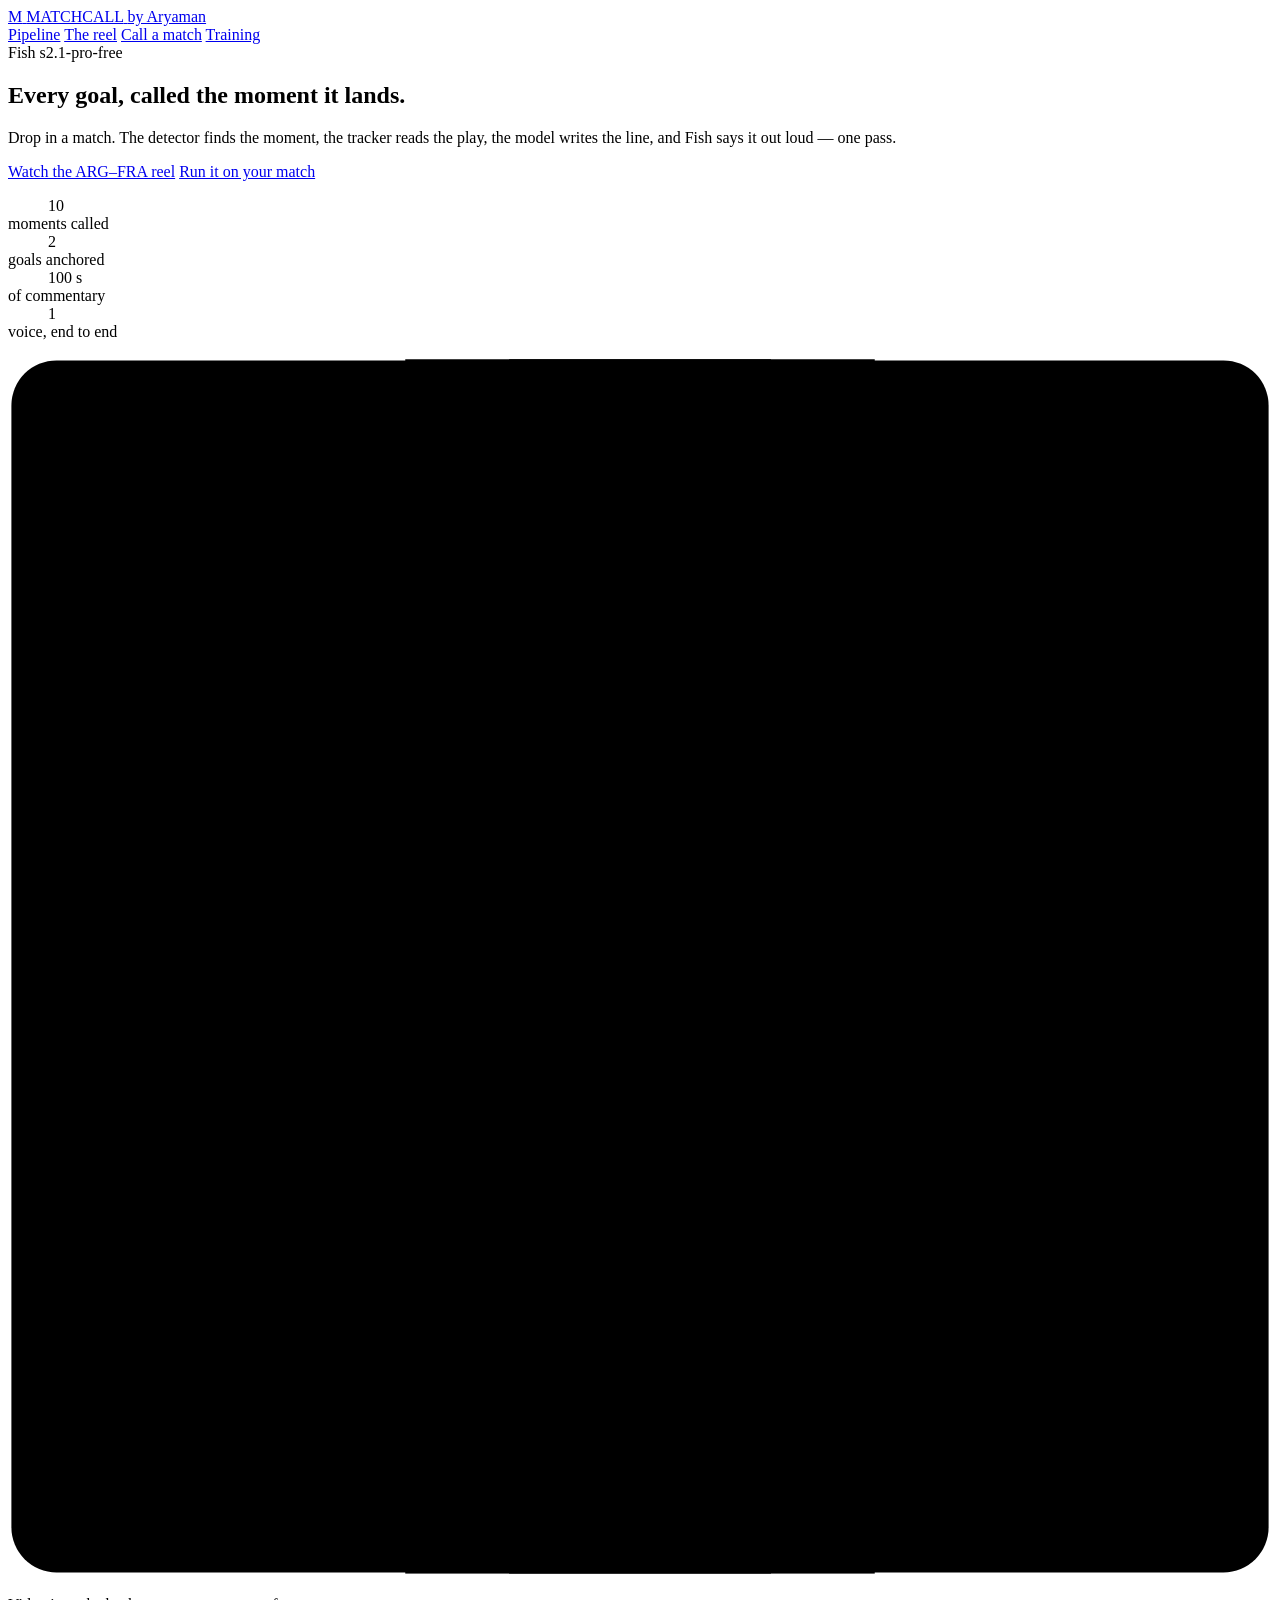
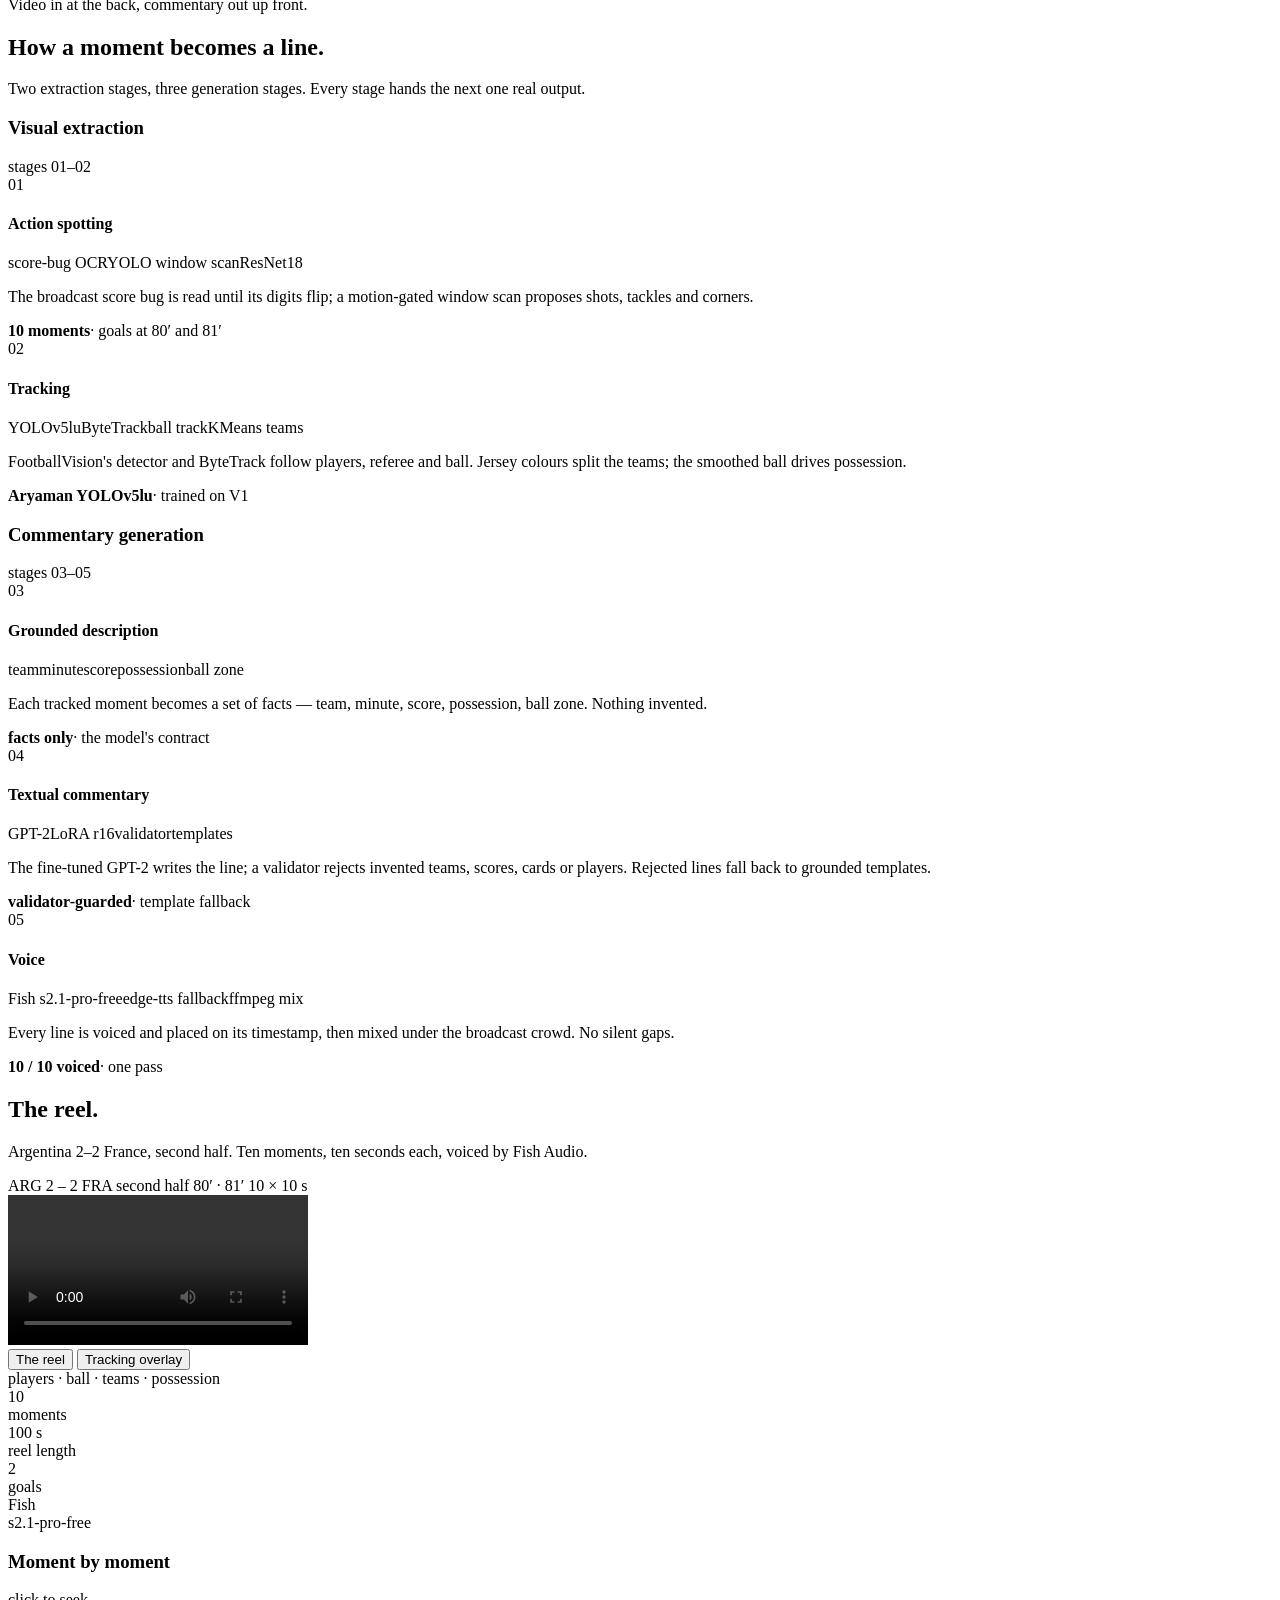
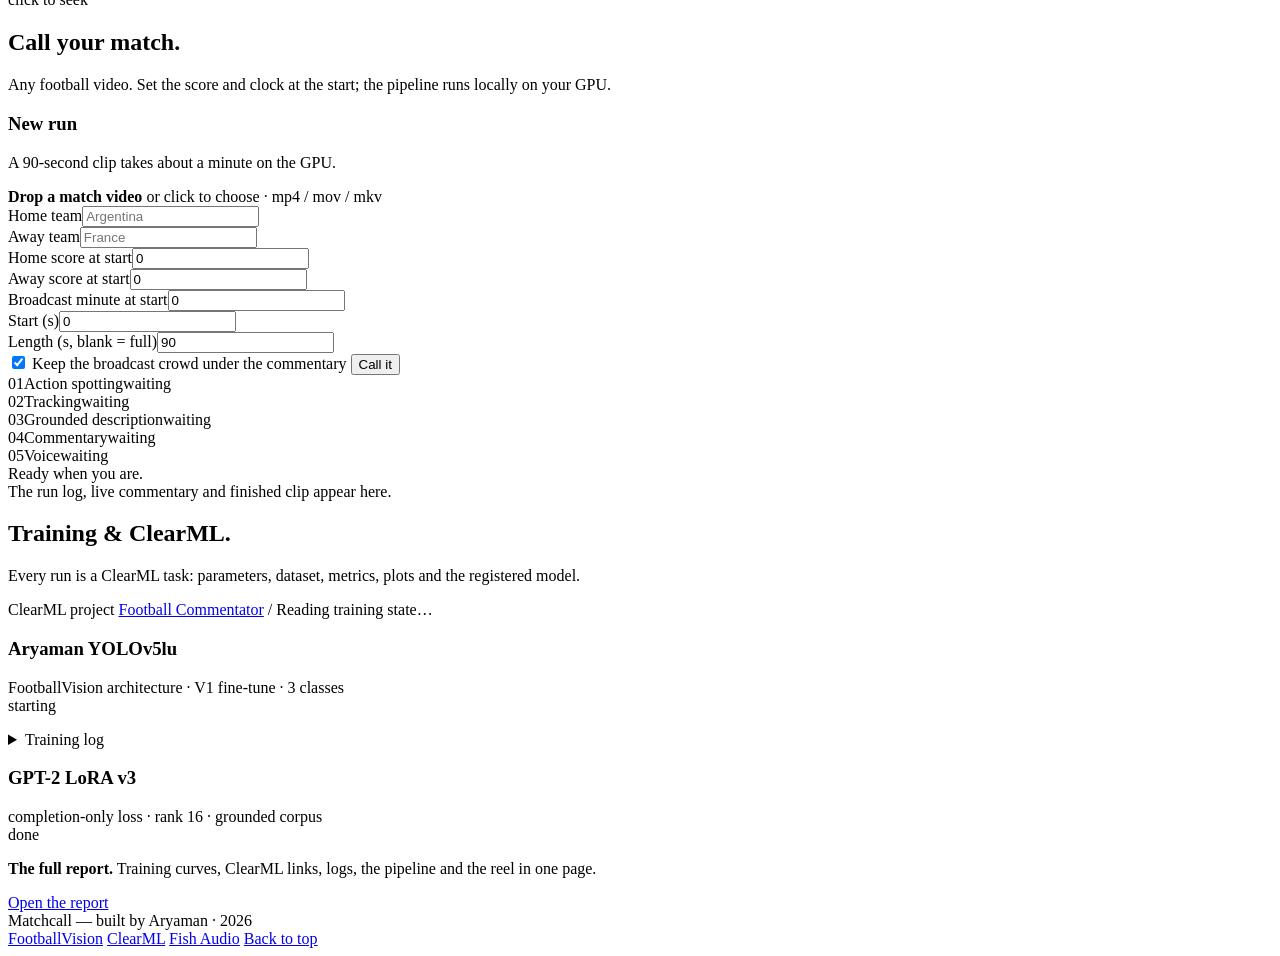
==== app/static/index.html @ b40bbb50 "Add SageMaker YOLO26x-vs-YOLOv5lu training assets - training/aws: notebook, entry point, requirement" ====
<!doctype html>
<html lang="en">
<head>
<meta charset="utf-8">
<meta name="viewport" content="width=device-width, initial-scale=1">
<title>Matchcall — football commentary, end to end</title>
<meta name="description" content="Five stages, one pass: action spotting, tracking, grounded description, GPT-2 commentary and Fish Audio voice over any football video.">
<link rel="icon" href="data:image/svg+xml,%3Csvg xmlns='http://www.w3.org/2000/svg' viewBox='0 0 32 32'%3E%3Crect width='32' height='32' rx='6' fill='%23C9FF4F'/%3E%3Ctext x='16' y='24' font-family='Arial Narrow,Arial' font-size='22' font-weight='700' text-anchor='middle' fill='%2306110C'%3EM%3C/text%3E%3C/svg%3E">
<link rel="preconnect" href="https://fonts.googleapis.com">
<link rel="preconnect" href="https://fonts.gstatic.com" crossorigin>
<link href="https://fonts.googleapis.com/css2?family=Barlow+Condensed:wght@600;700;800&family=Barlow:wght@400;500;600&family=IBM+Plex+Mono:wght@400;500&display=swap" rel="stylesheet">
<link rel="stylesheet" href="/app.css?v=20261020b">
</head>
<body>

<header class="topbar">
  <div class="wrap">
    <a class="brand" href="#top" aria-label="Matchcall, by Aryaman">
      <span class="brand-mark" aria-hidden="true">M</span>
      <span class="brand-word">MATCHCALL</span>
      <span class="brand-by">by Aryaman</span>
    </a>
    <nav class="nav" aria-label="Sections">
      <a href="#pipeline">Pipeline</a>
      <a href="#reel">The reel</a>
      <a href="#call">Call a match</a>
      <a href="#training">Training</a>
    </nav>
    <span class="status-pill">
      <span class="dot live" id="statusDot"></span>
      <span id="statusText">Fish s2.1-pro-free</span>
    </span>
  </div>
</header>

<main id="top">

<section class="hero wrap">
  <div class="hero-grid">
    <div class="hero-copy">
      <h1>Every goal, called the moment it lands.</h1>
      <p class="lede">Drop in a match. The detector finds the moment, the tracker reads the play, the model writes the line, and Fish says it out loud — one pass.</p>
      <div class="cta-row">
        <a class="btn btn-primary" href="#reel">Watch the ARG–FRA reel</a>
        <a class="btn btn-ghost" href="#call">Run it on your match</a>
      </div>
      <dl class="hero-stats">
        <div><dd id="heroMoments">10</dd><dt>moments called</dt></div>
        <div><dd id="heroGoals">2</dd><dt>goals anchored</dt></div>
        <div><dd id="heroSeconds">100 s</dd><dt>of commentary</dt></div>
        <div><dd>1</dd><dt>voice, end to end</dt></div>
      </dl>
    </div>

    <div class="pitch-wrap">
      <svg class="pitch" viewBox="0 0 560 540" role="img" aria-labelledby="pitchTitle">
        <title id="pitchTitle">The five-stage pipeline, drawn as a football formation: action spotting, tracking, description, commentary and voice.</title>
        <rect class="pitch-bg" x="1.5" y="1.5" width="557" height="537" rx="20"/>
        <g class="pitch-line" aria-hidden="true">
          <line x1="30" y1="270" x2="530" y2="270"/>
          <circle cx="280" cy="270" r="56"/>
          <rect x="176" y="1" width="208" height="58"/>
          <rect x="222" y="1" width="116" height="24"/>
          <rect x="176" y="481" width="208" height="58"/>
          <rect x="222" y="515" width="116" height="24"/>
        </g>
        <circle class="pitch-dot" cx="280" cy="270" r="2.5" aria-hidden="true"/>
        <path id="passPath" class="pass-line" d="M280 452 L182 368 L280 276 L390 188 L280 92" aria-hidden="true"/>

        <g class="node">
          <circle class="node-badge" cx="280" cy="452" r="21" stroke="var(--sky)"/>
          <text class="node-num" x="280" y="452" fill="var(--sky)">01</text>
          <text class="node-name start" x="310" y="446">Action spotting</text>
          <text class="node-model start" x="310" y="460">score-bug + window scan</text>
        </g>
        <g class="node">
          <circle class="node-badge" cx="182" cy="368" r="21" stroke="var(--sky)"/>
          <text class="node-num" x="182" y="368" fill="var(--sky)">02</text>
          <text class="node-name" x="182" y="405">Tracking</text>
          <text class="node-model" x="182" y="418">YOLOv5lu + ByteTrack</text>
        </g>
        <g class="node">
          <circle class="node-badge" cx="280" cy="276" r="21" stroke="var(--lime)"/>
          <text class="node-num" x="280" y="276" fill="var(--lime)">03</text>
          <text class="node-name" x="280" y="313">Description</text>
          <text class="node-model" x="280" y="326">grounded facts</text>
        </g>
        <g class="node">
          <circle class="node-badge" cx="390" cy="188" r="21" stroke="var(--lime)"/>
          <text class="node-num" x="390" y="188" fill="var(--lime)">04</text>
          <text class="node-name" x="390" y="225">Commentary</text>
          <text class="node-model" x="390" y="238">GPT-2 LoRA v3</text>
        </g>
        <g class="node">
          <circle class="node-badge" cx="280" cy="92" r="21" stroke="var(--coral)"/>
          <text class="node-num" x="280" y="92" fill="var(--coral)">05</text>
          <text class="node-name" x="280" y="129">Voice</text>
          <text class="node-model" x="280" y="142">Fish s2.1-pro-free</text>
        </g>

        <circle class="ball" r="5.5" cx="280" cy="452">
          <animateMotion dur="3.4s" begin="0.8s" fill="freeze" calcMode="linear">
            <mpath href="#passPath"/>
          </animateMotion>
        </circle>
      </svg>
      <p class="pitch-caption">Video in at the back, commentary out up front.</p>
    </div>
  </div>
</section>

<section class="section wrap" id="pipeline">
  <div class="section-head">
    <h2>How a moment becomes a line.</h2>
    <p class="sub">Two extraction stages, three generation stages. Every stage hands the next one real output.</p>
  </div>
  <div class="groups">
    <div class="group">
      <div class="group-head"><h3>Visual extraction</h3><span>stages 01–02</span></div>
      <article class="stage">
        <div class="stage-num">01</div>
        <div>
          <h4>Action spotting</h4>
          <div class="stage-stack"><span class="chip sky">score-bug OCR</span><span class="chip">YOLO window scan</span><span class="chip">ResNet18</span></div>
          <p>The broadcast score bug is read until its digits flip; a motion-gated window scan proposes shots, tackles and corners.</p>
          <div class="stage-out"><span class="pip"></span><b>10 moments</b><span>· goals at 80′ and 81′</span></div>
        </div>
      </article>
      <article class="stage">
        <div class="stage-num">02</div>
        <div>
          <h4>Tracking</h4>
          <div class="stage-stack"><span class="chip sky">YOLOv5lu</span><span class="chip">ByteTrack</span><span class="chip">ball track</span><span class="chip">KMeans teams</span></div>
          <p>FootballVision's detector and ByteTrack follow players, referee and ball. Jersey colours split the teams; the smoothed ball drives possession.</p>
          <div class="stage-out"><span class="pip"></span><b id="pipeTracker">Aryaman YOLOv5lu</b><span>· trained on V1</span></div>
        </div>
      </article>
    </div>
    <div class="group">
      <div class="group-head"><h3>Commentary generation</h3><span>stages 03–05</span></div>
      <article class="stage">
        <div class="stage-num">03</div>
        <div>
          <h4>Grounded description</h4>
          <div class="stage-stack"><span class="chip hot">team</span><span class="chip hot">minute</span><span class="chip hot">score</span><span class="chip hot">possession</span><span class="chip hot">ball zone</span></div>
          <p>Each tracked moment becomes a set of facts — team, minute, score, possession, ball zone. Nothing invented.</p>
          <div class="stage-out"><span class="pip"></span><b>facts only</b><span>· the model's contract</span></div>
        </div>
      </article>
      <article class="stage">
        <div class="stage-num">04</div>
        <div>
          <h4>Textual commentary</h4>
          <div class="stage-stack"><span class="chip hot">GPT-2</span><span class="chip">LoRA r16</span><span class="chip">validator</span><span class="chip">templates</span></div>
          <p>The fine-tuned GPT-2 writes the line; a validator rejects invented teams, scores, cards or players. Rejected lines fall back to grounded templates.</p>
          <div class="stage-out"><span class="pip"></span><b id="pipeGpt2">validator-guarded</b><span id="pipeFallback">· template fallback</span></div>
        </div>
      </article>
      <article class="stage">
        <div class="stage-num">05</div>
        <div>
          <h4>Voice</h4>
          <div class="stage-stack"><span class="chip coral">Fish s2.1-pro-free</span><span class="chip">edge-tts fallback</span><span class="chip">ffmpeg mix</span></div>
          <p>Every line is voiced and placed on its timestamp, then mixed under the broadcast crowd. No silent gaps.</p>
          <div class="stage-out"><span class="pip"></span><b id="pipeVoiced">10 / 10 voiced</b><span>· one pass</span></div>
        </div>
      </article>
    </div>
  </div>
</section>

<section class="section wrap" id="reel">
  <div class="section-head">
    <h2>The reel.</h2>
    <p class="sub" id="reelSub">Argentina 2–2 France, second half. Ten moments, ten seconds each, voiced by Fish Audio.</p>
  </div>
  <div class="reel-grid">
    <div>
      <div class="player-card">
        <div class="matchline">
          <span class="score">ARG 2 – 2 FRA</span>
          <span>second half</span>
          <span class="goal">80′ · 81′</span>
          <span class="muted" id="reelMeta">10 × 10 s</span>
        </div>
        <video id="reelVideo" controls preload="metadata" playsinline></video>
        <div class="player-bar">
          <div class="seg" role="group" aria-label="Choose video">
            <button id="tabReel" aria-pressed="true">The reel</button>
            <button id="tabTracking" aria-pressed="false">Tracking overlay</button>
          </div>
          <span class="player-note" id="trackingNote">players · ball · teams · possession</span>
        </div>
      </div>
      <div class="reel-stats">
        <div class="stat"><div class="v" id="statClips">10</div><div class="k">moments</div></div>
        <div class="stat"><div class="v lime" id="statSeconds">100 s</div><div class="k">reel length</div></div>
        <div class="stat"><div class="v coral" id="statGoals">2</div><div class="k">goals</div></div>
        <div class="stat"><div class="v sky">Fish</div><div class="k">s2.1-pro-free</div></div>
      </div>
    </div>
    <aside class="moments">
      <div class="moments-head"><h3>Moment by moment</h3><span>click to seek</span></div>
      <div class="moment-list" id="momentList" aria-label="Commentated moments"></div>
    </aside>
  </div>
</section>

<section class="section wrap" id="call">
  <div class="section-head">
    <h2>Call your match.</h2>
    <p class="sub">Any football video. Set the score and clock at the start; the pipeline runs locally on your GPU.</p>
  </div>
  <div class="call-grid">
    <form class="panel" id="callForm">
      <h3>New run</h3>
      <p class="hint">A 90-second clip takes about a minute on the GPU.</p>
      <div id="drop" role="button" tabindex="0" aria-label="Choose a video file">
        <b>Drop a match video</b>
        <span>or click to choose · mp4 / mov / mkv</span>
      </div>
      <input type="file" id="file" accept="video/*" hidden>
      <div class="field-grid">
        <div class="field"><label for="home">Home team</label><input id="home" placeholder="Argentina"></div>
        <div class="field"><label for="away">Away team</label><input id="away" placeholder="France"></div>
        <div class="field"><label for="scoreHome">Home score at start</label><input id="scoreHome" type="number" min="0" step="1" value="0"></div>
        <div class="field"><label for="scoreAway">Away score at start</label><input id="scoreAway" type="number" min="0" step="1" value="0"></div>
        <div class="field"><label for="minuteOffset">Broadcast minute at start</label><input id="minuteOffset" type="number" min="0" step="0.01" value="0"></div>
        <div class="field"><label for="t0">Start (s)</label><input id="t0" type="number" min="0" step="1" value="0"></div>
        <div class="field"><label for="dur">Length (s, blank = full)</label><input id="dur" type="number" min="0" step="1" value="90"></div>
      </div>
      <label class="check"><input type="checkbox" id="orig" checked> Keep the broadcast crowd under the commentary</label>
      <button class="btn btn-primary" id="go" type="submit">Call it</button>
    </form>

    <div class="panel">
      <div class="rail" id="rail" aria-label="Pipeline progress">
        <div class="rail-step" data-step="0"><span class="n">01</span><span>Action spotting</span><span class="state">waiting</span></div>
        <div class="rail-step" data-step="1"><span class="n">02</span><span>Tracking</span><span class="state">waiting</span></div>
        <div class="rail-step" data-step="2"><span class="n">03</span><span>Grounded description</span><span class="state">waiting</span></div>
        <div class="rail-step" data-step="3"><span class="n">04</span><span>Commentary</span><span class="state">waiting</span></div>
        <div class="rail-step" data-step="4"><span class="n">05</span><span>Voice</span><span class="state">waiting</span></div>
      </div>
      <div class="progress"><i id="bar"></i></div>
      <div class="run-msg" id="runMsg">Ready when you are.</div>
      <pre class="logbox" id="log" hidden></pre>
      <div class="live-cap" id="liveCap" hidden><span class="dot"></span><span id="liveText"></span></div>
      <div id="result" hidden>
        <video id="outVideo" controls playsinline style="width:100%;border-radius:8px;margin-top:12px"></video>
        <div class="result-stats" id="runStats"></div>
        <a class="dl" id="download" href="#" download>Download the dubbed clip</a>
        <div class="transcript" id="transcript"></div>
      </div>
      <div class="empty" id="runEmpty">The run log, live commentary and finished clip appear here.</div>
    </div>
  </div>
</section>

<section class="section wrap" id="training">
  <div class="section-head">
    <h2>Training &amp; ClearML.</h2>
    <p class="sub">Every run is a ClearML task: parameters, dataset, metrics, plots and the registered model.</p>
  </div>
  <div class="clearml-bar">
    <span>ClearML project <a href="https://app.clear.ml/projects/ef18bd575abc408591532be2ac8f39b8" target="_blank" rel="noopener">Football Commentator</a></span>
    <span class="sep">/</span>
    <span id="trainStatus">Reading training state…</span>
  </div>
  <div class="train-grid">
    <div class="model-card" id="yoloCard">
      <div class="model-head">
        <div><h3>Aryaman YOLOv5lu</h3><div class="meta">FootballVision architecture · V1 fine-tune · 3 classes</div></div>
        <span class="badge live" id="yoloBadge">starting</span>
      </div>
      <div class="metric-row" id="yoloMetrics"></div>
      <div class="charts">
        <figure class="chart" id="lossChart"></figure>
        <figure class="chart" id="mapChart"></figure>
      </div>
      <div class="asset-grid" id="yoloAssets"></div>
      <details class="logs"><summary>Training log</summary><pre class="logbox small" id="yoloLog"></pre></details>
      <div class="train-links" id="yoloLinks"></div>
    </div>

    <div class="model-card" id="llmCard">
      <div class="model-head">
        <div><h3>GPT-2 LoRA v3</h3><div class="meta">completion-only loss · rank 16 · grounded corpus</div></div>
        <span class="badge done" id="llmBadge">done</span>
      </div>
      <div class="metric-row" id="llmMetrics"></div>
      <figure class="chart" id="llmChart"></figure>
      <div class="note" id="llmNote"></div>
      <div class="train-links" id="llmLinks"></div>
    </div>
  </div>
  <table class="ledger" id="clearmlTable" hidden></table>
  <div class="report-cta">
    <p><b>The full report.</b> Training curves, ClearML links, logs, the pipeline and the reel in one page.</p>
    <a class="btn btn-ghost" href="/media/Aryaman_Football_AI_Report.html" target="_blank" rel="noopener">Open the report</a>
  </div>
</section>

</main>

<footer class="footer">
  <div class="wrap">
    <span>Matchcall — built by Aryaman · 2026</span>
    <div class="links">
      <a href="https://github.com/mserra0/FootballVision" target="_blank" rel="noopener">FootballVision</a>
      <a href="https://app.clear.ml/projects/ef18bd575abc408591532be2ac8f39b8" target="_blank" rel="noopener">ClearML</a>
      <a href="https://fish.audio" target="_blank" rel="noopener">Fish Audio</a>
      <a href="#top">Back to top</a>
    </div>
  </div>
</footer>

<script src="/app.js?v=20261020b" defer></script>
</body>
</html>
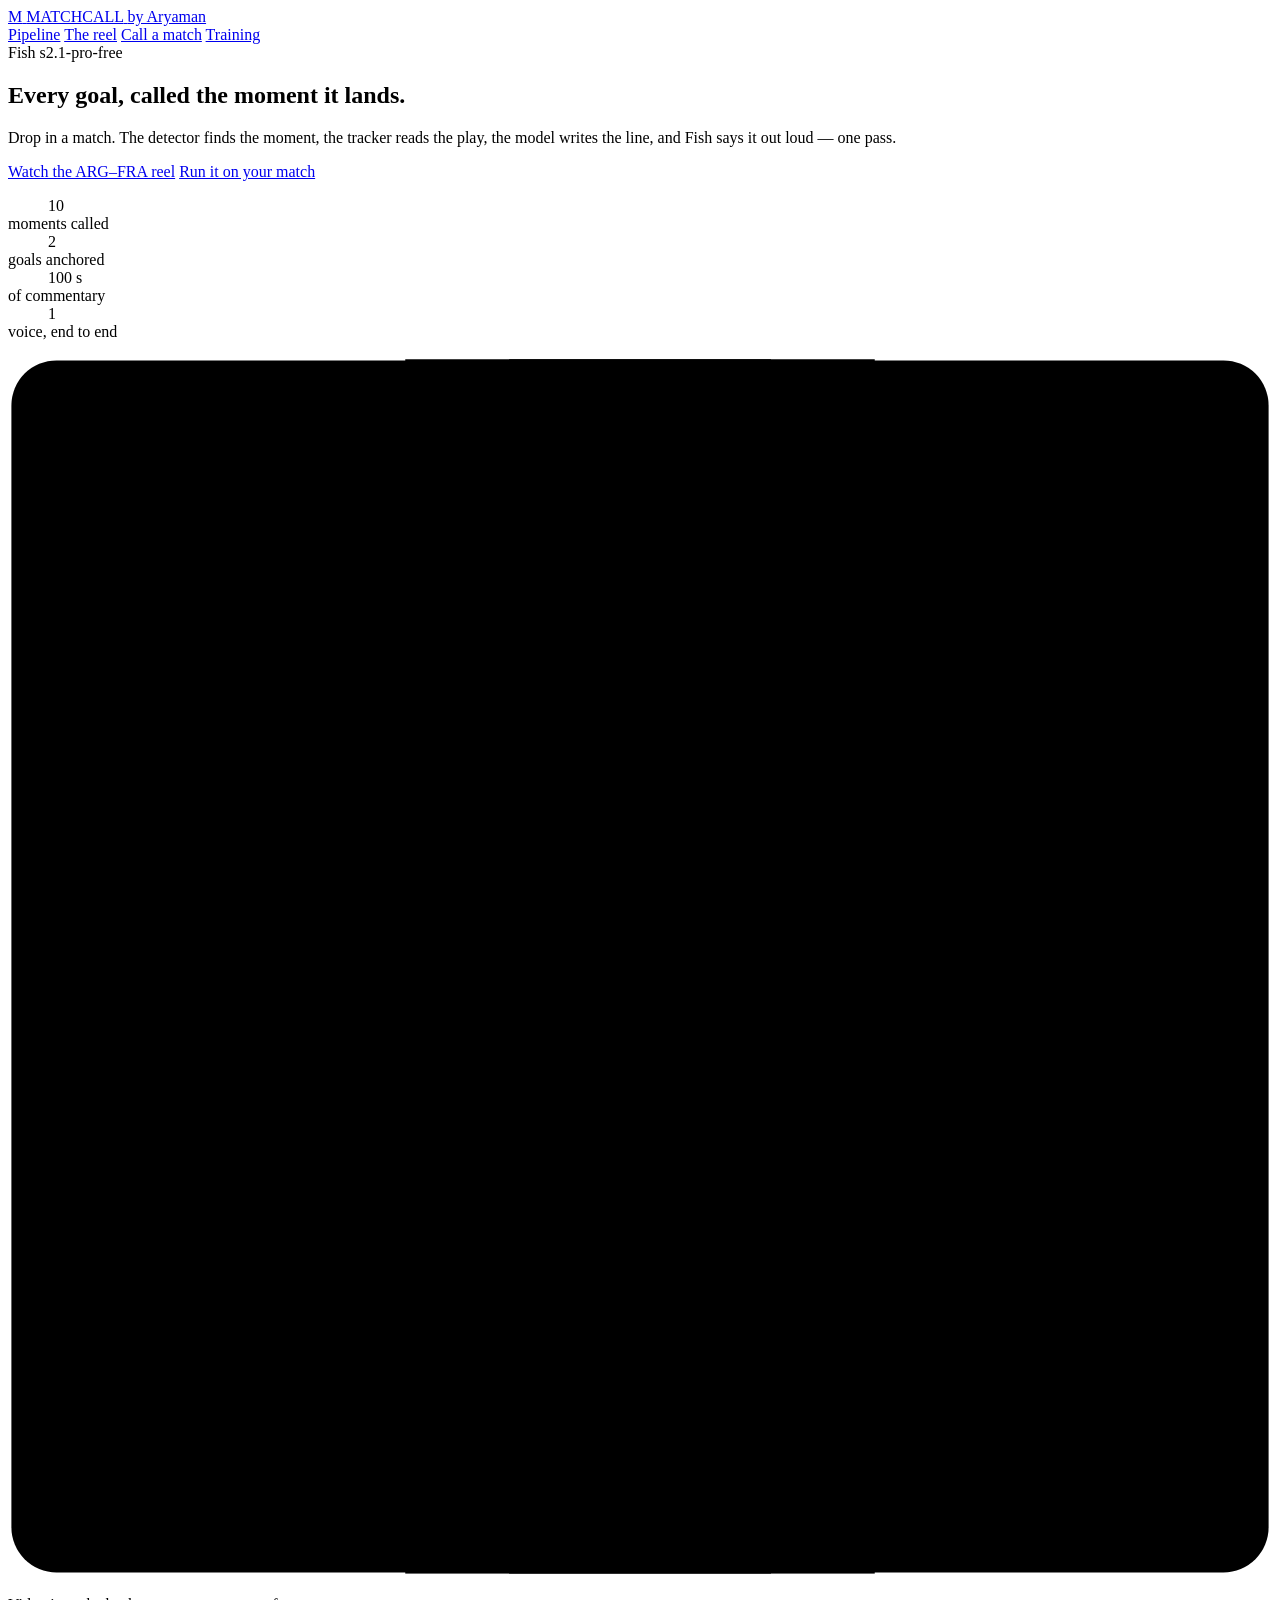
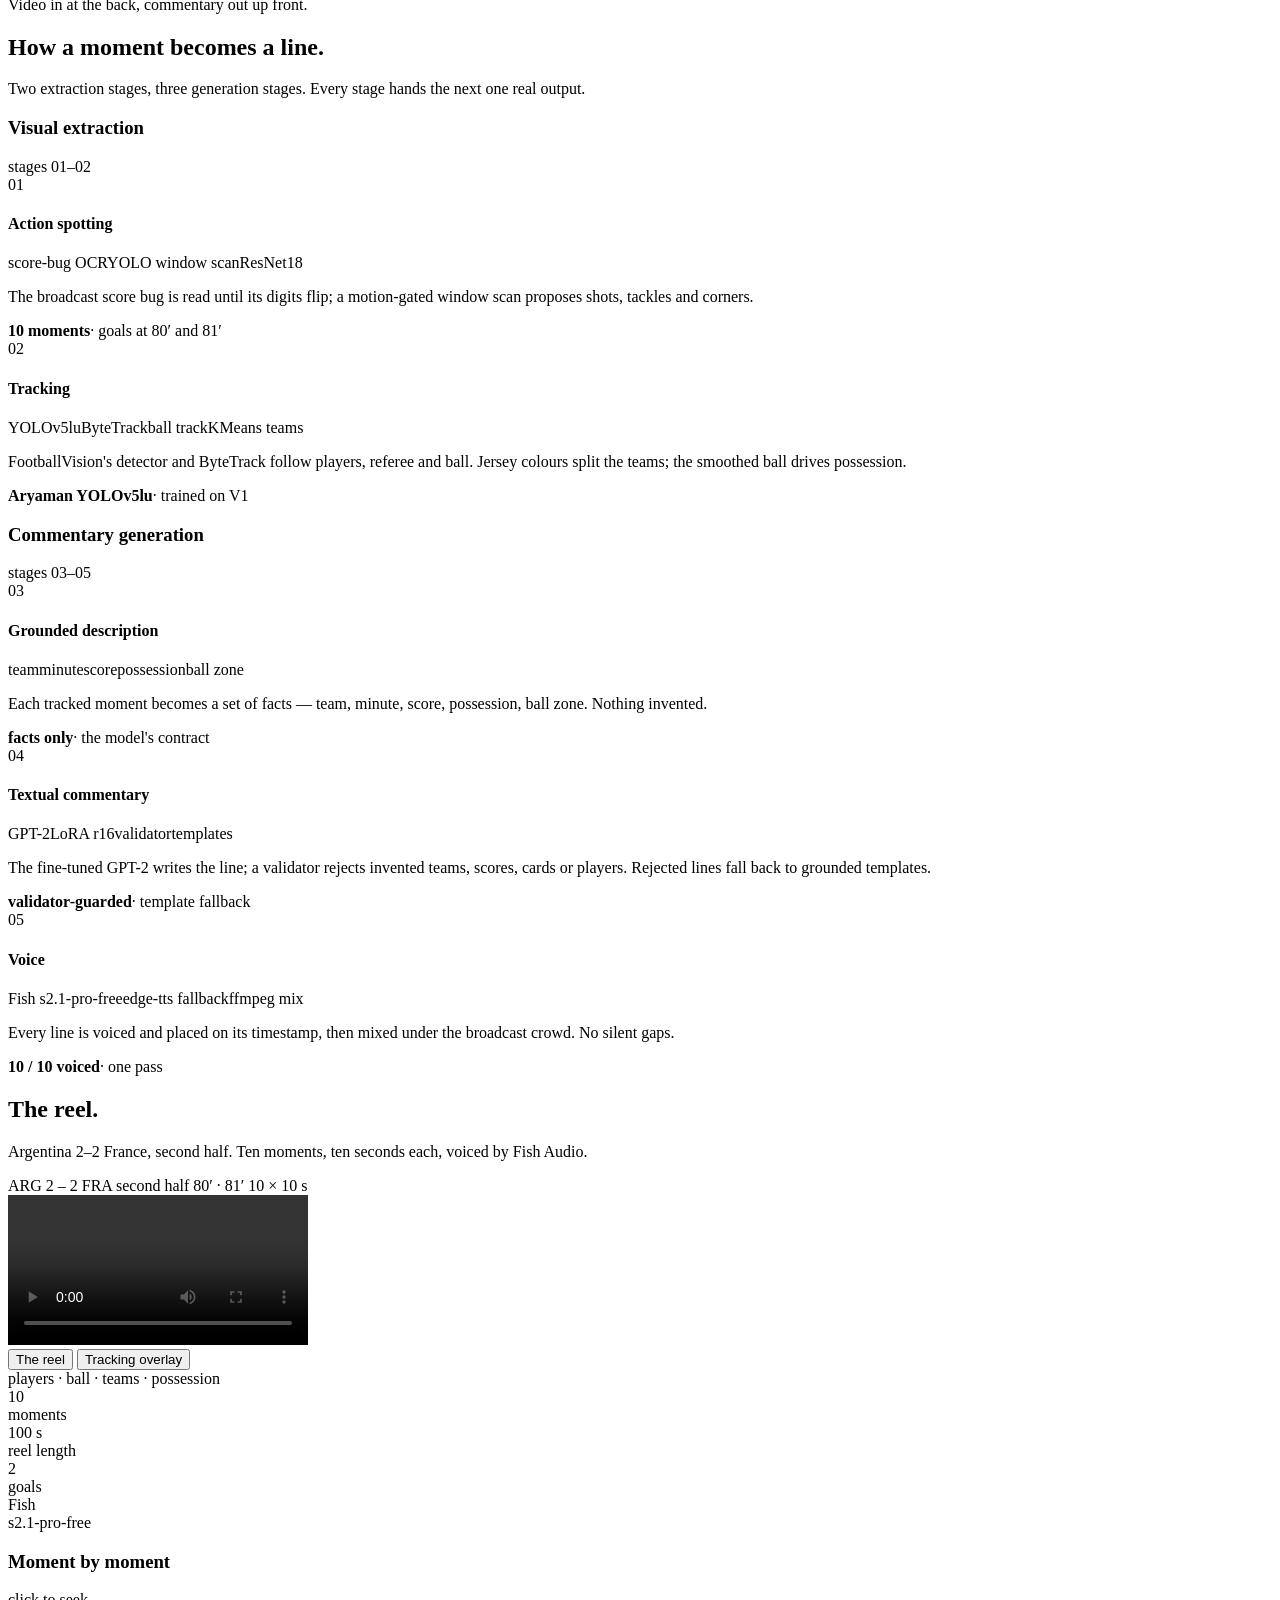
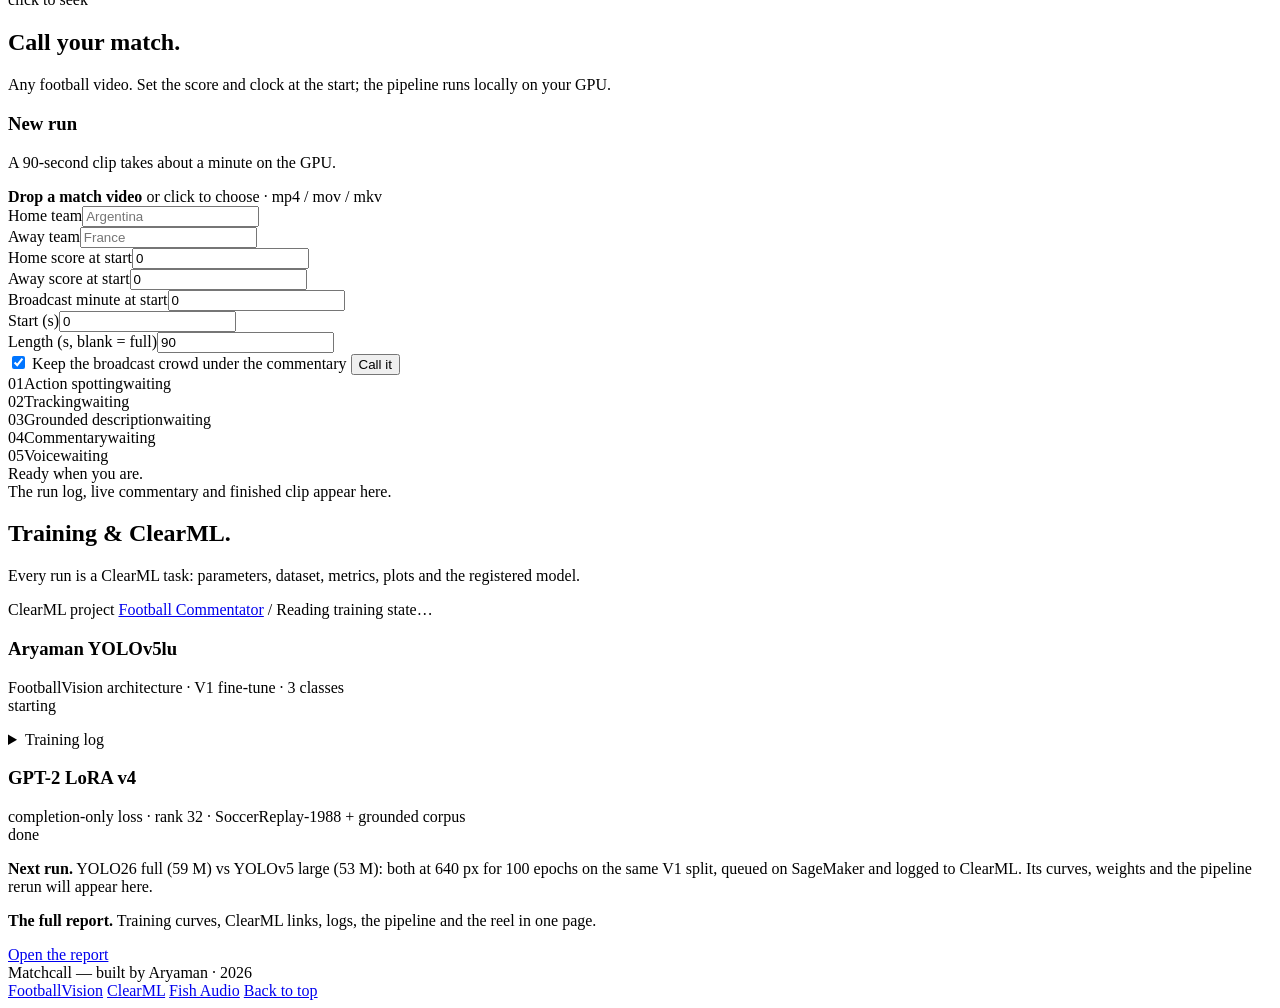
==== commit 1fa8d9f2: "Match the demo and report to the v4 model and the real reel - label the commentary model v4 with ran" ====
--- a/app/static/index.html
+++ b/app/static/index.html
@@ -89,7 +89,7 @@
           <circle class="node-badge" cx="390" cy="188" r="21" stroke="var(--lime)"/>
           <text class="node-num" x="390" y="188" fill="var(--lime)">04</text>
           <text class="node-name" x="390" y="225">Commentary</text>
-          <text class="node-model" x="390" y="238">GPT-2 LoRA v3</text>
+          <text class="node-model" x="390" y="238">GPT-2 LoRA v4</text>
         </g>
         <g class="node">
           <circle class="node-badge" cx="280" cy="92" r="21" stroke="var(--coral)"/>
@@ -284,7 +284,7 @@
 
     <div class="model-card" id="llmCard">
       <div class="model-head">
-        <div><h3>GPT-2 LoRA v3</h3><div class="meta">completion-only loss · rank 16 · grounded corpus</div></div>
+        <div><h3>GPT-2 LoRA v4</h3><div class="meta">completion-only loss · rank 32 · SoccerReplay-1988 + grounded corpus</div></div>
         <span class="badge done" id="llmBadge">done</span>
       </div>
       <div class="metric-row" id="llmMetrics"></div>
@@ -293,6 +293,7 @@
       <div class="train-links" id="llmLinks"></div>
     </div>
   </div>
+  <div class="note" style="margin-top:16px"><b>Next run.</b> YOLO26 full (59 M) vs YOLOv5 large (53 M): both at 640 px for 100 epochs on the same V1 split, queued on SageMaker and logged to ClearML. Its curves, weights and the pipeline rerun will appear here.</div>
   <table class="ledger" id="clearmlTable" hidden></table>
   <div class="report-cta">
     <p><b>The full report.</b> Training curves, ClearML links, logs, the pipeline and the reel in one page.</p>
@@ -314,6 +315,6 @@
   </div>
 </footer>
 
-<script src="/app.js?v=20261020b" defer></script>
+<script src="/app.js?v=20261026" defer></script>
 </body>
 </html>
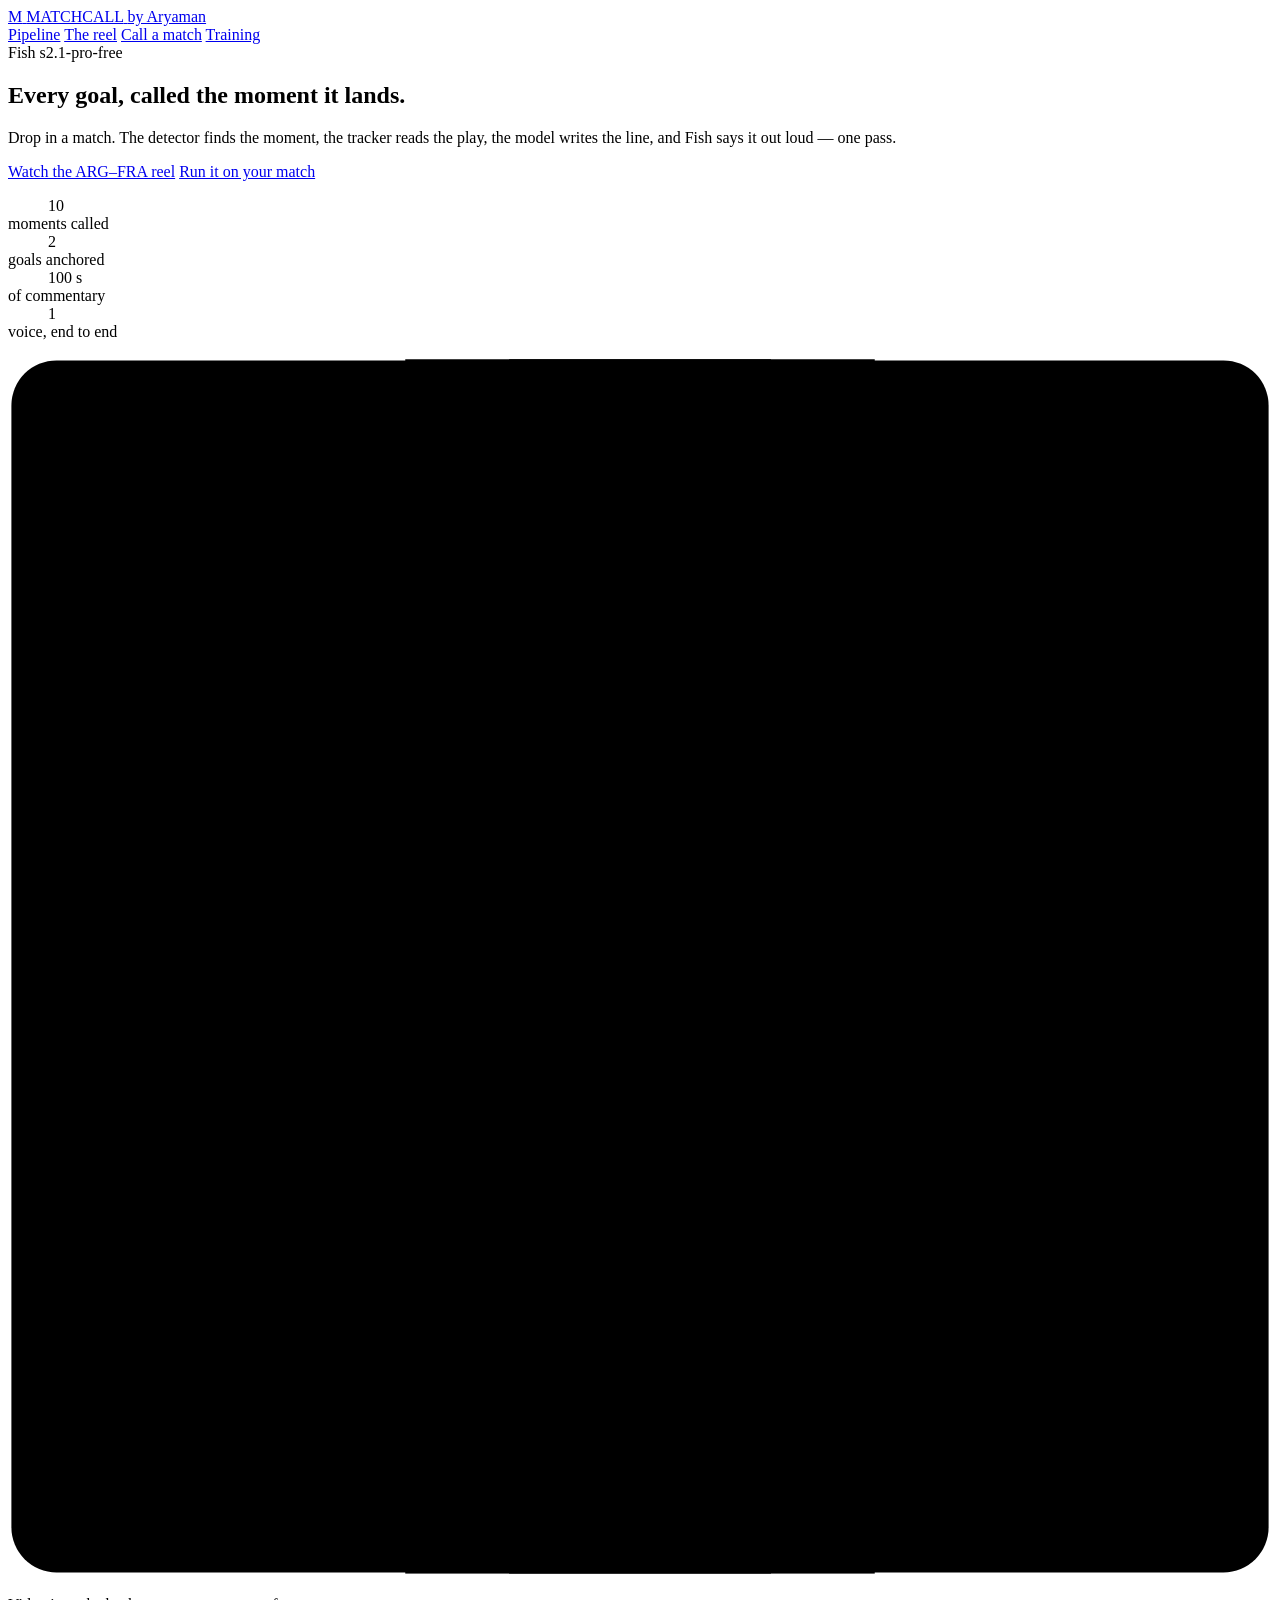
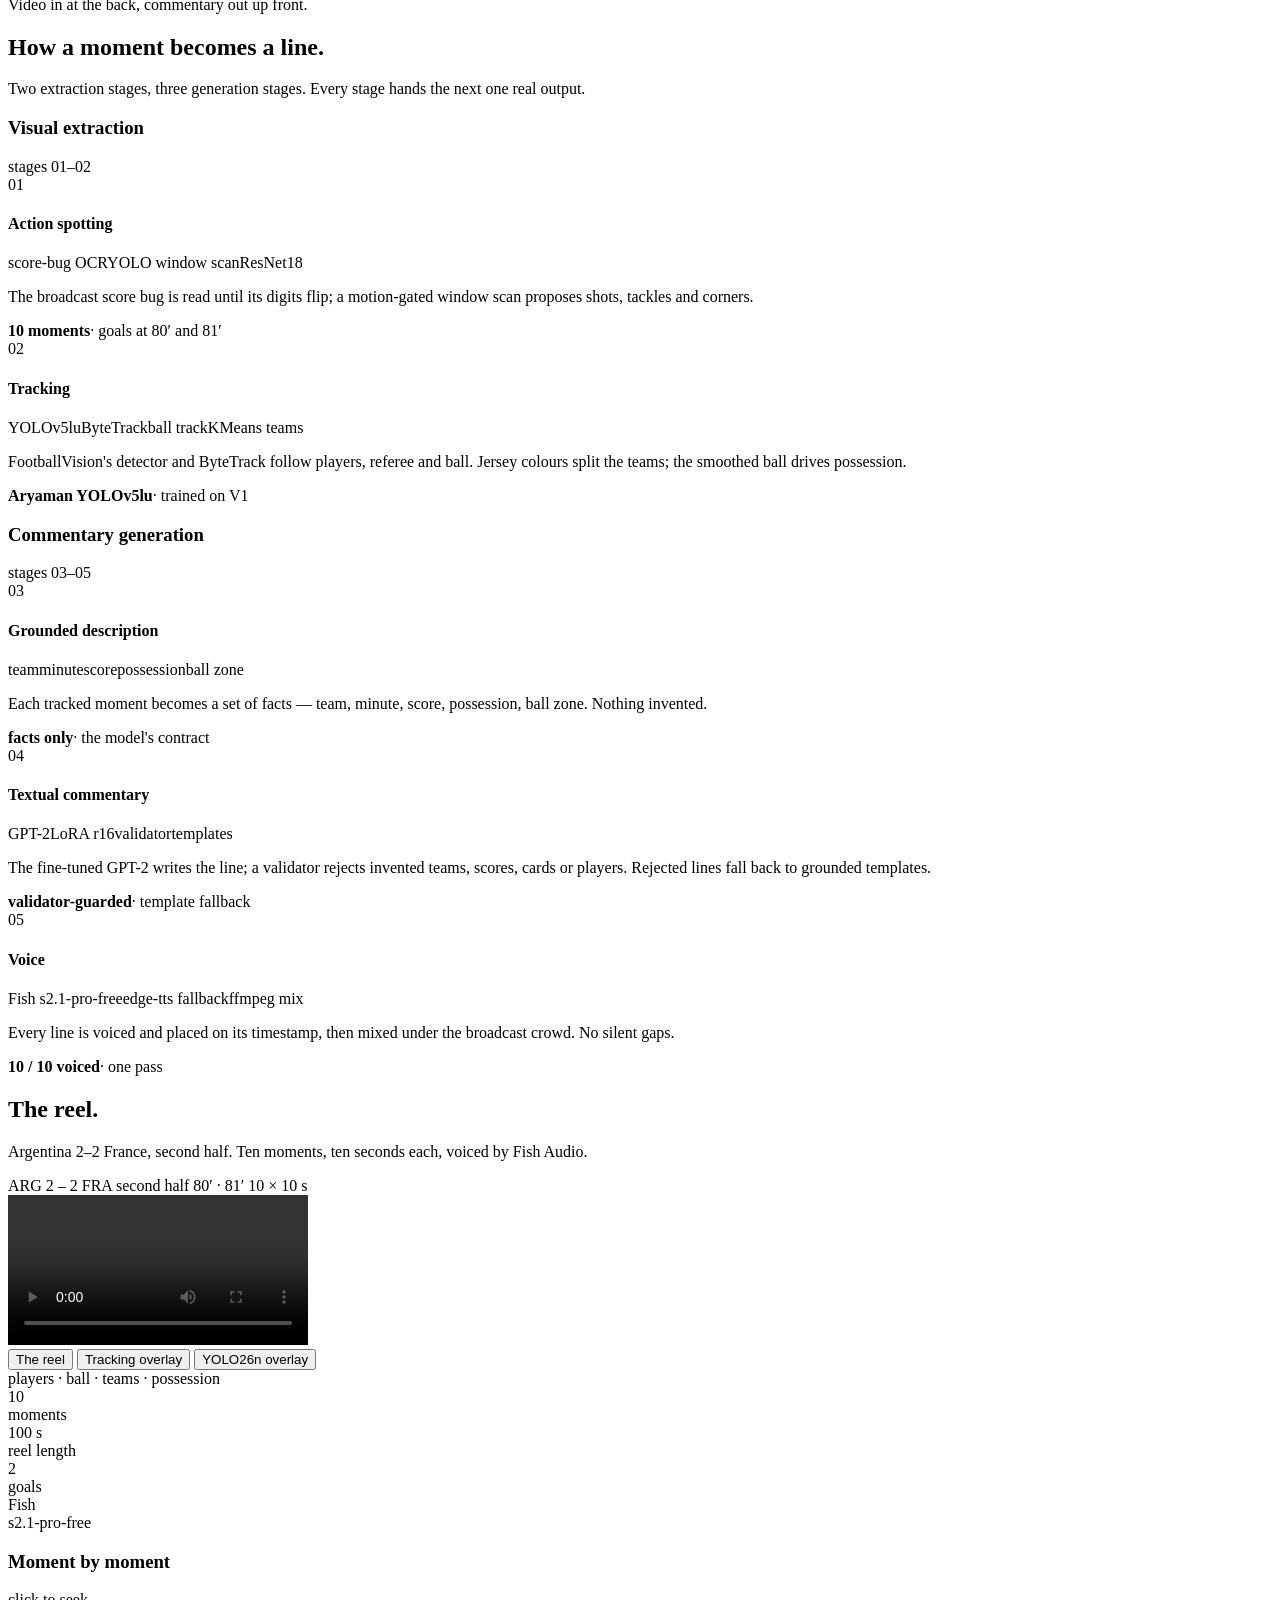
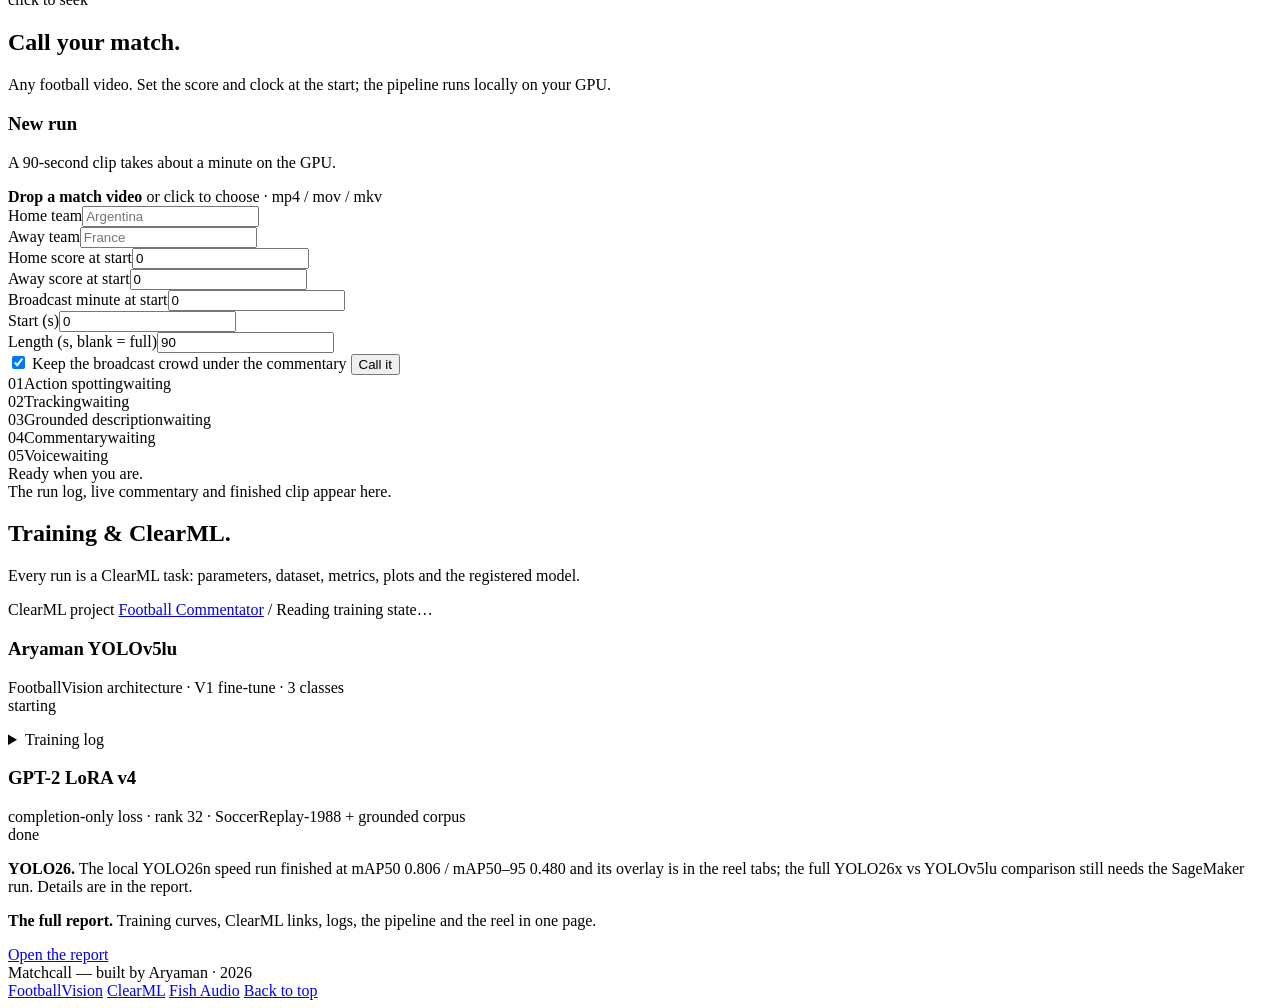
==== commit 00815586: "Add a YOLO26n overlay tab to the demo The main tracking overlay stays Aryaman YOLOv5lu; the new tab " ====
--- a/app/static/index.html
+++ b/app/static/index.html
@@ -188,6 +188,7 @@
           <div class="seg" role="group" aria-label="Choose video">
             <button id="tabReel" aria-pressed="true">The reel</button>
             <button id="tabTracking" aria-pressed="false">Tracking overlay</button>
+            <button id="tabYolo26" aria-pressed="false">YOLO26n overlay</button>
           </div>
           <span class="player-note" id="trackingNote">players · ball · teams · possession</span>
         </div>
@@ -293,7 +294,7 @@
       <div class="train-links" id="llmLinks"></div>
     </div>
   </div>
-  <div class="note" style="margin-top:16px"><b>Next run.</b> YOLO26 full (59 M) vs YOLOv5 large (53 M): both at 640 px for 100 epochs on the same V1 split, queued on SageMaker and logged to ClearML. Its curves, weights and the pipeline rerun will appear here.</div>
+  <div class="note" style="margin-top:16px"><b>YOLO26.</b> The local YOLO26n speed run finished at mAP50 0.806 / mAP50–95 0.480 and its overlay is in the reel tabs; the full YOLO26x vs YOLOv5lu comparison still needs the SageMaker run. Details are in the report.</div>
   <table class="ledger" id="clearmlTable" hidden></table>
   <div class="report-cta">
     <p><b>The full report.</b> Training curves, ClearML links, logs, the pipeline and the reel in one page.</p>
@@ -315,6 +316,6 @@
   </div>
 </footer>
 
-<script src="/app.js?v=20261026" defer></script>
+<script src="/app.js?v=20261027" defer></script>
 </body>
 </html>
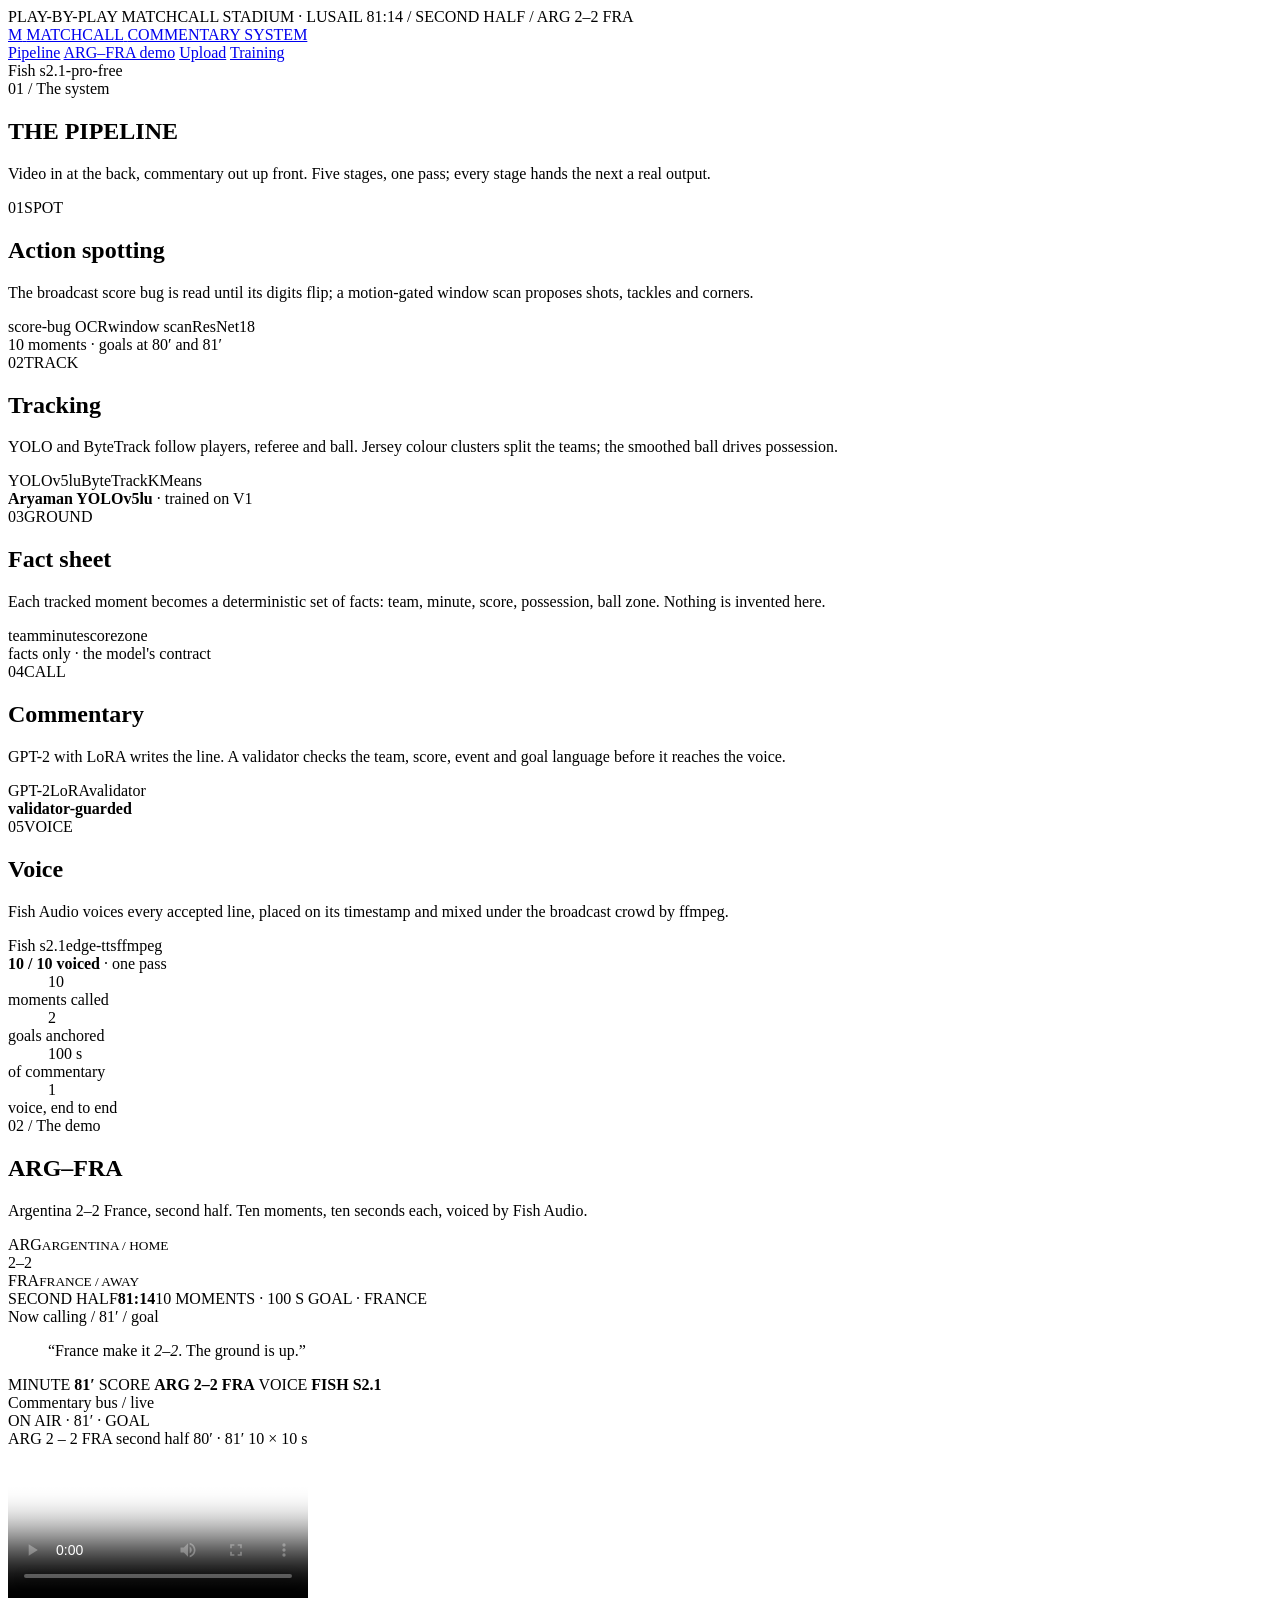
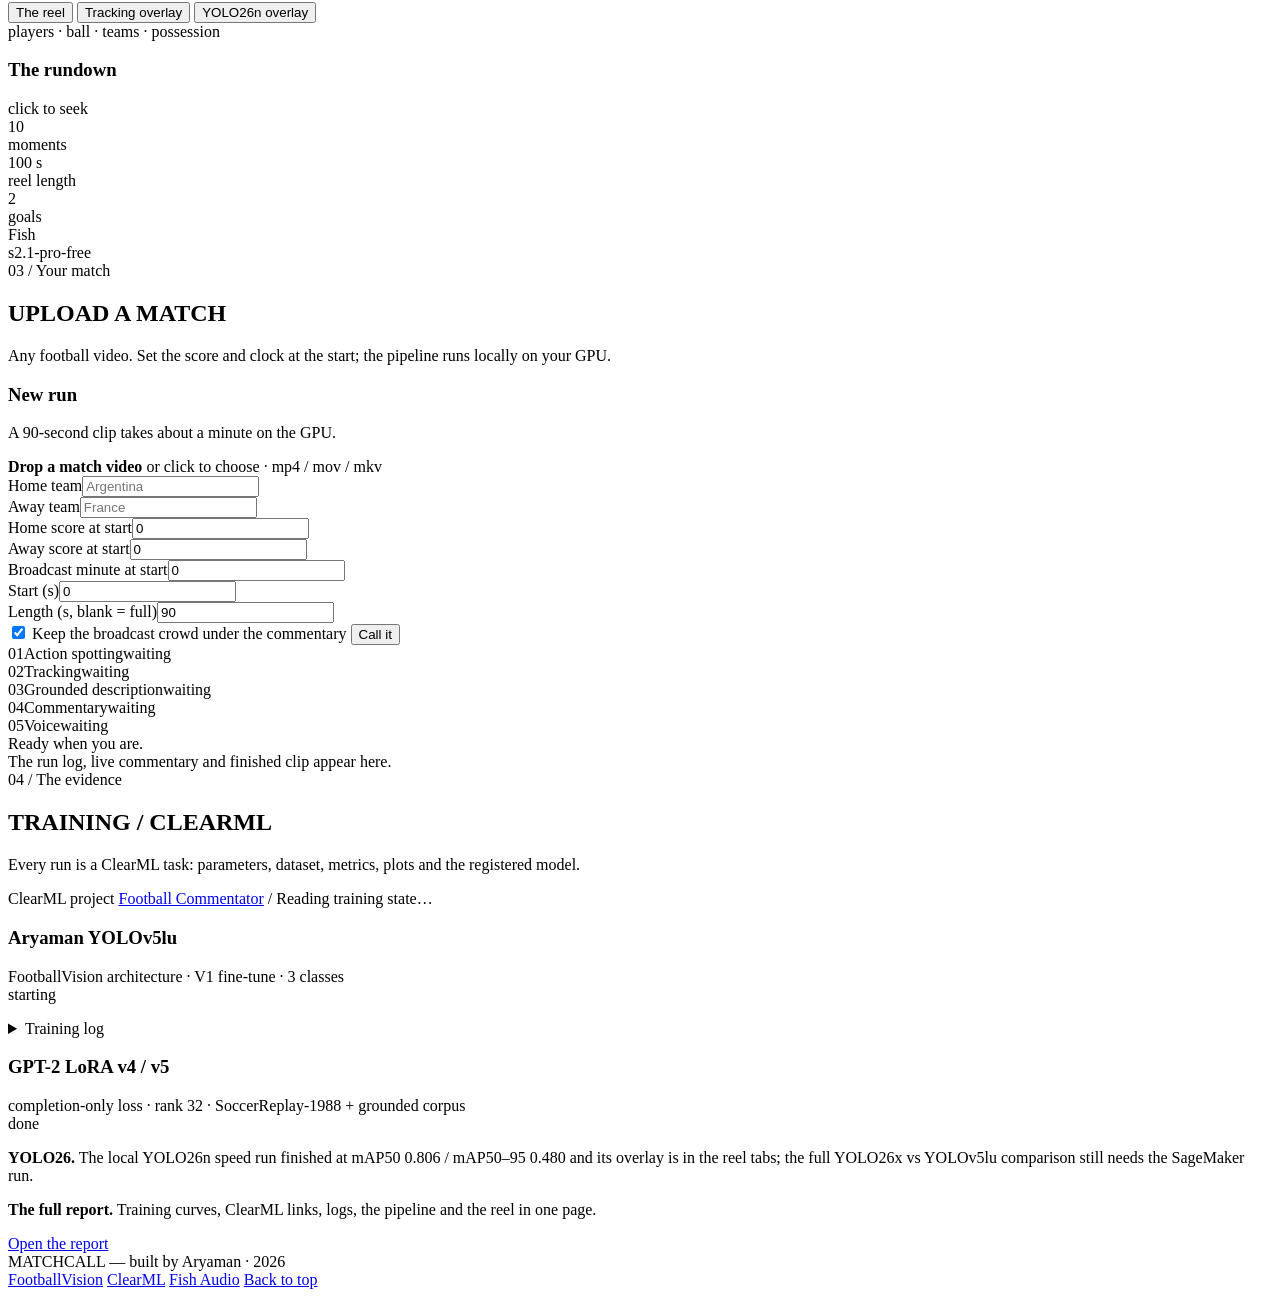
==== commit baa2f095: "Rebuild the demo UI as the Stadium Board Keep the existing API hooks and upload flow, but reorder th" ====
--- a/app/static/index.html
+++ b/app/static/index.html
@@ -3,27 +3,35 @@
 <head>
 <meta charset="utf-8">
 <meta name="viewport" content="width=device-width, initial-scale=1">
-<title>Matchcall — football commentary, end to end</title>
+<title>Matchcall — the stadium commentary board</title>
 <meta name="description" content="Five stages, one pass: action spotting, tracking, grounded description, GPT-2 commentary and Fish Audio voice over any football video.">
-<link rel="icon" href="data:image/svg+xml,%3Csvg xmlns='http://www.w3.org/2000/svg' viewBox='0 0 32 32'%3E%3Crect width='32' height='32' rx='6' fill='%23C9FF4F'/%3E%3Ctext x='16' y='24' font-family='Arial Narrow,Arial' font-size='22' font-weight='700' text-anchor='middle' fill='%2306110C'%3EM%3C/text%3E%3C/svg%3E">
+<link rel="icon" href="data:image/svg+xml,%3Csvg xmlns='http://www.w3.org/2000/svg' viewBox='0 0 32 32'%3E%3Crect width='32' height='32' rx='3' fill='%23FFB52E'/%3E%3Ctext x='16' y='24' font-family='Arial Narrow,Arial' font-size='22' font-weight='700' text-anchor='middle' fill='%23050504'%3EM%3C/text%3E%3C/svg%3E">
 <link rel="preconnect" href="https://fonts.googleapis.com">
 <link rel="preconnect" href="https://fonts.gstatic.com" crossorigin>
-<link href="https://fonts.googleapis.com/css2?family=Barlow+Condensed:wght@600;700;800&family=Barlow:wght@400;500;600&family=IBM+Plex+Mono:wght@400;500&display=swap" rel="stylesheet">
-<link rel="stylesheet" href="/app.css?v=20261020b">
+<link href="https://fonts.googleapis.com/css2?family=Doto:wght@400;700;900&family=Barlow+Condensed:wght@500;600;700;800&family=Barlow:wght@400;500;600&family=IBM+Plex+Mono:wght@400;500&display=swap" rel="stylesheet">
+<link rel="stylesheet" href="/app.css?v=20261030b">
 </head>
 <body>
 
-<header class="topbar">
+<div class="stadium-strip">
+  <div class="wrap">
+    <span class="live"><i></i>PLAY-BY-PLAY</span>
+    <span class="venue">MATCHCALL STADIUM · LUSAIL</span>
+    <span class="strip-clock">81:14 / SECOND HALF / ARG 2–2 FRA</span>
+  </div>
+</div>
+
+<header class="mast">
   <div class="wrap">
     <a class="brand" href="#top" aria-label="Matchcall, by Aryaman">
       <span class="brand-mark" aria-hidden="true">M</span>
       <span class="brand-word">MATCHCALL</span>
-      <span class="brand-by">by Aryaman</span>
+      <span class="brand-sub">COMMENTARY SYSTEM</span>
     </a>
     <nav class="nav" aria-label="Sections">
       <a href="#pipeline">Pipeline</a>
-      <a href="#reel">The reel</a>
-      <a href="#call">Call a match</a>
+      <a href="#reel">ARG–FRA demo</a>
+      <a href="#call">Upload</a>
       <a href="#training">Training</a>
     </nav>
     <span class="status-pill">
@@ -35,278 +43,254 @@
 
 <main id="top">
 
-<section class="hero wrap">
-  <div class="hero-grid">
-    <div class="hero-copy">
-      <h1>Every goal, called the moment it lands.</h1>
-      <p class="lede">Drop in a match. The detector finds the moment, the tracker reads the play, the model writes the line, and Fish says it out loud — one pass.</p>
-      <div class="cta-row">
-        <a class="btn btn-primary" href="#reel">Watch the ARG–FRA reel</a>
-        <a class="btn btn-ghost" href="#call">Run it on your match</a>
-      </div>
-      <dl class="hero-stats">
+  <!-- 01 · PIPELINE -->
+  <section class="section pipeline" id="pipeline">
+    <div class="wrap">
+      <div class="section-head">
+        <div>
+          <div class="section-tag">01 / The system</div>
+          <h1 class="led-title">THE PIPELINE</h1>
+        </div>
+        <p>Video in at the back, commentary out up front. Five stages, one pass; every stage hands the next a real output.</p>
+      </div>
+
+      <div class="pipeline-board">
+        <article class="pstage">
+          <div class="pstage-top"><span class="pn">01</span><span class="pstate">SPOT</span></div>
+          <h2>Action spotting</h2>
+          <p>The broadcast score bug is read until its digits flip; a motion-gated window scan proposes shots, tackles and corners.</p>
+          <div class="chips"><span class="chip">score-bug OCR</span><span class="chip">window scan</span><span class="chip">ResNet18</span></div>
+          <div class="pout">10 moments · goals at 80′ and 81′</div>
+        </article>
+        <article class="pstage">
+          <div class="pstage-top"><span class="pn">02</span><span class="pstate">TRACK</span></div>
+          <h2>Tracking</h2>
+          <p>YOLO and ByteTrack follow players, referee and ball. Jersey colour clusters split the teams; the smoothed ball drives possession.</p>
+          <div class="chips"><span class="chip">YOLOv5lu</span><span class="chip">ByteTrack</span><span class="chip">KMeans</span></div>
+          <div class="pout"><b id="pipeTracker">Aryaman YOLOv5lu</b> · trained on V1</div>
+        </article>
+        <article class="pstage">
+          <div class="pstage-top"><span class="pn">03</span><span class="pstate">GROUND</span></div>
+          <h2>Fact sheet</h2>
+          <p>Each tracked moment becomes a deterministic set of facts: team, minute, score, possession, ball zone. Nothing is invented here.</p>
+          <div class="chips"><span class="chip hot">team</span><span class="chip hot">minute</span><span class="chip hot">score</span><span class="chip hot">zone</span></div>
+          <div class="pout">facts only · the model's contract</div>
+        </article>
+        <article class="pstage">
+          <div class="pstage-top"><span class="pn">04</span><span class="pstate">CALL</span></div>
+          <h2>Commentary</h2>
+          <p>GPT-2 with LoRA writes the line. A validator checks the team, score, event and goal language before it reaches the voice.</p>
+          <div class="chips"><span class="chip hot">GPT-2</span><span class="chip">LoRA</span><span class="chip">validator</span></div>
+          <div class="pout"><b id="pipeGpt2">validator-guarded</b><span id="pipeFallback"></span></div>
+        </article>
+        <article class="pstage">
+          <div class="pstage-top"><span class="pn">05</span><span class="pstate">VOICE</span></div>
+          <h2>Voice</h2>
+          <p>Fish Audio voices every accepted line, placed on its timestamp and mixed under the broadcast crowd by ffmpeg.</p>
+          <div class="chips"><span class="chip coral">Fish s2.1</span><span class="chip">edge-tts</span><span class="chip">ffmpeg</span></div>
+          <div class="pout"><b id="pipeVoiced">10 / 10 voiced</b> · one pass</div>
+        </article>
+      </div>
+
+      <div class="pipeline-stats">
         <div><dd id="heroMoments">10</dd><dt>moments called</dt></div>
         <div><dd id="heroGoals">2</dd><dt>goals anchored</dt></div>
         <div><dd id="heroSeconds">100 s</dd><dt>of commentary</dt></div>
         <div><dd>1</dd><dt>voice, end to end</dt></div>
-      </dl>
-    </div>
-
-    <div class="pitch-wrap">
-      <svg class="pitch" viewBox="0 0 560 540" role="img" aria-labelledby="pitchTitle">
-        <title id="pitchTitle">The five-stage pipeline, drawn as a football formation: action spotting, tracking, description, commentary and voice.</title>
-        <rect class="pitch-bg" x="1.5" y="1.5" width="557" height="537" rx="20"/>
-        <g class="pitch-line" aria-hidden="true">
-          <line x1="30" y1="270" x2="530" y2="270"/>
-          <circle cx="280" cy="270" r="56"/>
-          <rect x="176" y="1" width="208" height="58"/>
-          <rect x="222" y="1" width="116" height="24"/>
-          <rect x="176" y="481" width="208" height="58"/>
-          <rect x="222" y="515" width="116" height="24"/>
-        </g>
-        <circle class="pitch-dot" cx="280" cy="270" r="2.5" aria-hidden="true"/>
-        <path id="passPath" class="pass-line" d="M280 452 L182 368 L280 276 L390 188 L280 92" aria-hidden="true"/>
-
-        <g class="node">
-          <circle class="node-badge" cx="280" cy="452" r="21" stroke="var(--sky)"/>
-          <text class="node-num" x="280" y="452" fill="var(--sky)">01</text>
-          <text class="node-name start" x="310" y="446">Action spotting</text>
-          <text class="node-model start" x="310" y="460">score-bug + window scan</text>
-        </g>
-        <g class="node">
-          <circle class="node-badge" cx="182" cy="368" r="21" stroke="var(--sky)"/>
-          <text class="node-num" x="182" y="368" fill="var(--sky)">02</text>
-          <text class="node-name" x="182" y="405">Tracking</text>
-          <text class="node-model" x="182" y="418">YOLOv5lu + ByteTrack</text>
-        </g>
-        <g class="node">
-          <circle class="node-badge" cx="280" cy="276" r="21" stroke="var(--lime)"/>
-          <text class="node-num" x="280" y="276" fill="var(--lime)">03</text>
-          <text class="node-name" x="280" y="313">Description</text>
-          <text class="node-model" x="280" y="326">grounded facts</text>
-        </g>
-        <g class="node">
-          <circle class="node-badge" cx="390" cy="188" r="21" stroke="var(--lime)"/>
-          <text class="node-num" x="390" y="188" fill="var(--lime)">04</text>
-          <text class="node-name" x="390" y="225">Commentary</text>
-          <text class="node-model" x="390" y="238">GPT-2 LoRA v4</text>
-        </g>
-        <g class="node">
-          <circle class="node-badge" cx="280" cy="92" r="21" stroke="var(--coral)"/>
-          <text class="node-num" x="280" y="92" fill="var(--coral)">05</text>
-          <text class="node-name" x="280" y="129">Voice</text>
-          <text class="node-model" x="280" y="142">Fish s2.1-pro-free</text>
-        </g>
-
-        <circle class="ball" r="5.5" cx="280" cy="452">
-          <animateMotion dur="3.4s" begin="0.8s" fill="freeze" calcMode="linear">
-            <mpath href="#passPath"/>
-          </animateMotion>
-        </circle>
-      </svg>
-      <p class="pitch-caption">Video in at the back, commentary out up front.</p>
-    </div>
-  </div>
-</section>
-
-<section class="section wrap" id="pipeline">
-  <div class="section-head">
-    <h2>How a moment becomes a line.</h2>
-    <p class="sub">Two extraction stages, three generation stages. Every stage hands the next one real output.</p>
-  </div>
-  <div class="groups">
-    <div class="group">
-      <div class="group-head"><h3>Visual extraction</h3><span>stages 01–02</span></div>
-      <article class="stage">
-        <div class="stage-num">01</div>
+      </div>
+    </div>
+  </section>
+
+  <!-- 02 · DEMO -->
+  <section class="section demo" id="reel">
+    <div class="wrap">
+      <div class="section-head">
         <div>
-          <h4>Action spotting</h4>
-          <div class="stage-stack"><span class="chip sky">score-bug OCR</span><span class="chip">YOLO window scan</span><span class="chip">ResNet18</span></div>
-          <p>The broadcast score bug is read until its digits flip; a motion-gated window scan proposes shots, tackles and corners.</p>
-          <div class="stage-out"><span class="pip"></span><b>10 moments</b><span>· goals at 80′ and 81′</span></div>
-        </div>
-      </article>
-      <article class="stage">
-        <div class="stage-num">02</div>
-        <div>
-          <h4>Tracking</h4>
-          <div class="stage-stack"><span class="chip sky">YOLOv5lu</span><span class="chip">ByteTrack</span><span class="chip">ball track</span><span class="chip">KMeans teams</span></div>
-          <p>FootballVision's detector and ByteTrack follow players, referee and ball. Jersey colours split the teams; the smoothed ball drives possession.</p>
-          <div class="stage-out"><span class="pip"></span><b id="pipeTracker">Aryaman YOLOv5lu</b><span>· trained on V1</span></div>
-        </div>
-      </article>
-    </div>
-    <div class="group">
-      <div class="group-head"><h3>Commentary generation</h3><span>stages 03–05</span></div>
-      <article class="stage">
-        <div class="stage-num">03</div>
-        <div>
-          <h4>Grounded description</h4>
-          <div class="stage-stack"><span class="chip hot">team</span><span class="chip hot">minute</span><span class="chip hot">score</span><span class="chip hot">possession</span><span class="chip hot">ball zone</span></div>
-          <p>Each tracked moment becomes a set of facts — team, minute, score, possession, ball zone. Nothing invented.</p>
-          <div class="stage-out"><span class="pip"></span><b>facts only</b><span>· the model's contract</span></div>
-        </div>
-      </article>
-      <article class="stage">
-        <div class="stage-num">04</div>
-        <div>
-          <h4>Textual commentary</h4>
-          <div class="stage-stack"><span class="chip hot">GPT-2</span><span class="chip">LoRA r16</span><span class="chip">validator</span><span class="chip">templates</span></div>
-          <p>The fine-tuned GPT-2 writes the line; a validator rejects invented teams, scores, cards or players. Rejected lines fall back to grounded templates.</p>
-          <div class="stage-out"><span class="pip"></span><b id="pipeGpt2">validator-guarded</b><span id="pipeFallback">· template fallback</span></div>
-        </div>
-      </article>
-      <article class="stage">
-        <div class="stage-num">05</div>
-        <div>
-          <h4>Voice</h4>
-          <div class="stage-stack"><span class="chip coral">Fish s2.1-pro-free</span><span class="chip">edge-tts fallback</span><span class="chip">ffmpeg mix</span></div>
-          <p>Every line is voiced and placed on its timestamp, then mixed under the broadcast crowd. No silent gaps.</p>
-          <div class="stage-out"><span class="pip"></span><b id="pipeVoiced">10 / 10 voiced</b><span>· one pass</span></div>
-        </div>
-      </article>
-    </div>
-  </div>
-</section>
-
-<section class="section wrap" id="reel">
-  <div class="section-head">
-    <h2>The reel.</h2>
-    <p class="sub" id="reelSub">Argentina 2–2 France, second half. Ten moments, ten seconds each, voiced by Fish Audio.</p>
-  </div>
-  <div class="reel-grid">
-    <div>
-      <div class="player-card">
-        <div class="matchline">
-          <span class="score">ARG 2 – 2 FRA</span>
-          <span>second half</span>
-          <span class="goal">80′ · 81′</span>
-          <span class="muted" id="reelMeta">10 × 10 s</span>
-        </div>
-        <video id="reelVideo" controls preload="metadata" playsinline></video>
-        <div class="player-bar">
-          <div class="seg" role="group" aria-label="Choose video">
-            <button id="tabReel" aria-pressed="true">The reel</button>
-            <button id="tabTracking" aria-pressed="false">Tracking overlay</button>
-            <button id="tabYolo26" aria-pressed="false">YOLO26n overlay</button>
-          </div>
-          <span class="player-note" id="trackingNote">players · ball · teams · possession</span>
-        </div>
-      </div>
+          <div class="section-tag">02 / The demo</div>
+          <h2 class="led-title">ARG–FRA</h2>
+        </div>
+        <p id="reelSub">Argentina 2–2 France, second half. Ten moments, ten seconds each, voiced by Fish Audio.</p>
+      </div>
+
+      <div class="scoreboard" aria-label="Argentina 2, France 2">
+        <div class="score-grid">
+          <div class="team-name">ARG<small>ARGENTINA / HOME</small></div>
+          <div class="big-score">2<span>–</span>2</div>
+          <div class="team-name">FRA<small>FRANCE / AWAY</small></div>
+        </div>
+        <div class="board-row">
+          <span>SECOND HALF</span><b>81:14</b><span>10 MOMENTS · 100 S</span>
+          <span class="goal"><i></i>GOAL · FRANCE</span>
+        </div>
+      </div>
+
+      <div class="call-strip">
+        <div class="call-main">
+          <div class="call-tag" id="nowKind">Now calling / 81′ / goal</div>
+          <blockquote id="nowCall">“France make it <em>2–2</em>. The ground is up.”</blockquote>
+          <div class="call-meta">
+            <span>MINUTE <b id="nowMinute">81′</b></span>
+            <span>SCORE <b>ARG 2–2 FRA</b></span>
+            <span>VOICE <b>FISH S2.1</b></span>
+          </div>
+        </div>
+        <div class="meter">
+          <div class="meter-label">Commentary bus / live</div>
+          <div class="waveform" id="waveform" aria-hidden="true"></div>
+          <div class="meter-stamp">ON AIR · 81′ · GOAL</div>
+        </div>
+      </div>
+
+      <div class="demo-grid">
+        <div class="player-card">
+          <div class="matchline">
+            <span class="score">ARG 2 – 2 FRA</span>
+            <span>second half</span>
+            <span class="goal">80′ · 81′</span>
+            <span class="muted" id="reelMeta">10 × 10 s</span>
+          </div>
+          <video id="reelVideo" controls preload="metadata" playsinline poster="/goal_clip_contact.jpg"></video>
+          <div class="player-bar">
+            <div class="seg" role="group" aria-label="Choose video">
+              <button id="tabReel" aria-pressed="true">The reel</button>
+              <button id="tabTracking" aria-pressed="false">Tracking overlay</button>
+              <button id="tabYolo26" aria-pressed="false">YOLO26n overlay</button>
+            </div>
+            <span class="player-note" id="trackingNote">players · ball · teams · possession</span>
+          </div>
+        </div>
+
+        <aside class="moments">
+          <div class="moments-head"><h3>The rundown</h3><span>click to seek</span></div>
+          <div class="moment-list" id="momentList" aria-label="Commentated moments"></div>
+        </aside>
+      </div>
+
       <div class="reel-stats">
         <div class="stat"><div class="v" id="statClips">10</div><div class="k">moments</div></div>
         <div class="stat"><div class="v lime" id="statSeconds">100 s</div><div class="k">reel length</div></div>
-        <div class="stat"><div class="v coral" id="statGoals">2</div><div class="k">goals</div></div>
-        <div class="stat"><div class="v sky">Fish</div><div class="k">s2.1-pro-free</div></div>
-      </div>
-    </div>
-    <aside class="moments">
-      <div class="moments-head"><h3>Moment by moment</h3><span>click to seek</span></div>
-      <div class="moment-list" id="momentList" aria-label="Commentated moments"></div>
-    </aside>
-  </div>
-</section>
-
-<section class="section wrap" id="call">
-  <div class="section-head">
-    <h2>Call your match.</h2>
-    <p class="sub">Any football video. Set the score and clock at the start; the pipeline runs locally on your GPU.</p>
-  </div>
-  <div class="call-grid">
-    <form class="panel" id="callForm">
-      <h3>New run</h3>
-      <p class="hint">A 90-second clip takes about a minute on the GPU.</p>
-      <div id="drop" role="button" tabindex="0" aria-label="Choose a video file">
-        <b>Drop a match video</b>
-        <span>or click to choose · mp4 / mov / mkv</span>
-      </div>
-      <input type="file" id="file" accept="video/*" hidden>
-      <div class="field-grid">
-        <div class="field"><label for="home">Home team</label><input id="home" placeholder="Argentina"></div>
-        <div class="field"><label for="away">Away team</label><input id="away" placeholder="France"></div>
-        <div class="field"><label for="scoreHome">Home score at start</label><input id="scoreHome" type="number" min="0" step="1" value="0"></div>
-        <div class="field"><label for="scoreAway">Away score at start</label><input id="scoreAway" type="number" min="0" step="1" value="0"></div>
-        <div class="field"><label for="minuteOffset">Broadcast minute at start</label><input id="minuteOffset" type="number" min="0" step="0.01" value="0"></div>
-        <div class="field"><label for="t0">Start (s)</label><input id="t0" type="number" min="0" step="1" value="0"></div>
-        <div class="field"><label for="dur">Length (s, blank = full)</label><input id="dur" type="number" min="0" step="1" value="90"></div>
-      </div>
-      <label class="check"><input type="checkbox" id="orig" checked> Keep the broadcast crowd under the commentary</label>
-      <button class="btn btn-primary" id="go" type="submit">Call it</button>
-    </form>
-
-    <div class="panel">
-      <div class="rail" id="rail" aria-label="Pipeline progress">
-        <div class="rail-step" data-step="0"><span class="n">01</span><span>Action spotting</span><span class="state">waiting</span></div>
-        <div class="rail-step" data-step="1"><span class="n">02</span><span>Tracking</span><span class="state">waiting</span></div>
-        <div class="rail-step" data-step="2"><span class="n">03</span><span>Grounded description</span><span class="state">waiting</span></div>
-        <div class="rail-step" data-step="3"><span class="n">04</span><span>Commentary</span><span class="state">waiting</span></div>
-        <div class="rail-step" data-step="4"><span class="n">05</span><span>Voice</span><span class="state">waiting</span></div>
-      </div>
-      <div class="progress"><i id="bar"></i></div>
-      <div class="run-msg" id="runMsg">Ready when you are.</div>
-      <pre class="logbox" id="log" hidden></pre>
-      <div class="live-cap" id="liveCap" hidden><span class="dot"></span><span id="liveText"></span></div>
-      <div id="result" hidden>
-        <video id="outVideo" controls playsinline style="width:100%;border-radius:8px;margin-top:12px"></video>
-        <div class="result-stats" id="runStats"></div>
-        <a class="dl" id="download" href="#" download>Download the dubbed clip</a>
-        <div class="transcript" id="transcript"></div>
-      </div>
-      <div class="empty" id="runEmpty">The run log, live commentary and finished clip appear here.</div>
-    </div>
-  </div>
-</section>
-
-<section class="section wrap" id="training">
-  <div class="section-head">
-    <h2>Training &amp; ClearML.</h2>
-    <p class="sub">Every run is a ClearML task: parameters, dataset, metrics, plots and the registered model.</p>
-  </div>
-  <div class="clearml-bar">
-    <span>ClearML project <a href="https://app.clear.ml/projects/ef18bd575abc408591532be2ac8f39b8" target="_blank" rel="noopener">Football Commentator</a></span>
-    <span class="sep">/</span>
-    <span id="trainStatus">Reading training state…</span>
-  </div>
-  <div class="train-grid">
-    <div class="model-card" id="yoloCard">
-      <div class="model-head">
-        <div><h3>Aryaman YOLOv5lu</h3><div class="meta">FootballVision architecture · V1 fine-tune · 3 classes</div></div>
-        <span class="badge live" id="yoloBadge">starting</span>
-      </div>
-      <div class="metric-row" id="yoloMetrics"></div>
-      <div class="charts">
-        <figure class="chart" id="lossChart"></figure>
-        <figure class="chart" id="mapChart"></figure>
-      </div>
-      <div class="asset-grid" id="yoloAssets"></div>
-      <details class="logs"><summary>Training log</summary><pre class="logbox small" id="yoloLog"></pre></details>
-      <div class="train-links" id="yoloLinks"></div>
-    </div>
-
-    <div class="model-card" id="llmCard">
-      <div class="model-head">
-        <div><h3>GPT-2 LoRA v4</h3><div class="meta">completion-only loss · rank 32 · SoccerReplay-1988 + grounded corpus</div></div>
-        <span class="badge done" id="llmBadge">done</span>
-      </div>
-      <div class="metric-row" id="llmMetrics"></div>
-      <figure class="chart" id="llmChart"></figure>
-      <div class="note" id="llmNote"></div>
-      <div class="train-links" id="llmLinks"></div>
-    </div>
-  </div>
-  <div class="note" style="margin-top:16px"><b>YOLO26.</b> The local YOLO26n speed run finished at mAP50 0.806 / mAP50–95 0.480 and its overlay is in the reel tabs; the full YOLO26x vs YOLOv5lu comparison still needs the SageMaker run. Details are in the report.</div>
-  <table class="ledger" id="clearmlTable" hidden></table>
-  <div class="report-cta">
-    <p><b>The full report.</b> Training curves, ClearML links, logs, the pipeline and the reel in one page.</p>
-    <a class="btn btn-ghost" href="/media/Aryaman_Football_AI_Report.html" target="_blank" rel="noopener">Open the report</a>
-  </div>
-</section>
+        <div class="stat"><div class="v amber" id="statGoals">2</div><div class="k">goals</div></div>
+        <div class="stat"><div class="v">Fish</div><div class="k">s2.1-pro-free</div></div>
+      </div>
+    </div>
+  </section>
+
+  <!-- 03 · UPLOAD -->
+  <section class="section upload" id="call">
+    <div class="wrap">
+      <div class="section-head">
+        <div>
+          <div class="section-tag">03 / Your match</div>
+          <h2 class="led-title">UPLOAD A MATCH</h2>
+        </div>
+        <p>Any football video. Set the score and clock at the start; the pipeline runs locally on your GPU.</p>
+      </div>
+
+      <div class="call-grid">
+        <form class="panel" id="callForm">
+          <h3>New run</h3>
+          <p class="hint">A 90-second clip takes about a minute on the GPU.</p>
+          <div id="drop" role="button" tabindex="0" aria-label="Choose a video file">
+            <b>Drop a match video</b>
+            <span>or click to choose · mp4 / mov / mkv</span>
+          </div>
+          <input type="file" id="file" accept="video/*" hidden>
+          <div class="field-grid">
+            <div class="field"><label for="home">Home team</label><input id="home" placeholder="Argentina"></div>
+            <div class="field"><label for="away">Away team</label><input id="away" placeholder="France"></div>
+            <div class="field"><label for="scoreHome">Home score at start</label><input id="scoreHome" type="number" min="0" step="1" value="0"></div>
+            <div class="field"><label for="scoreAway">Away score at start</label><input id="scoreAway" type="number" min="0" step="1" value="0"></div>
+            <div class="field"><label for="minuteOffset">Broadcast minute at start</label><input id="minuteOffset" type="number" min="0" step="0.01" value="0"></div>
+            <div class="field"><label for="t0">Start (s)</label><input id="t0" type="number" min="0" step="1" value="0"></div>
+            <div class="field"><label for="dur">Length (s, blank = full)</label><input id="dur" type="number" min="0" step="1" value="90"></div>
+          </div>
+          <label class="check"><input type="checkbox" id="orig" checked> Keep the broadcast crowd under the commentary</label>
+          <button class="btn btn-primary" id="go" type="submit">Call it</button>
+        </form>
+
+        <div class="panel">
+          <div class="rail" id="rail" aria-label="Pipeline progress">
+            <div class="rail-step" data-step="0"><span class="n">01</span><span>Action spotting</span><span class="state">waiting</span></div>
+            <div class="rail-step" data-step="1"><span class="n">02</span><span>Tracking</span><span class="state">waiting</span></div>
+            <div class="rail-step" data-step="2"><span class="n">03</span><span>Grounded description</span><span class="state">waiting</span></div>
+            <div class="rail-step" data-step="3"><span class="n">04</span><span>Commentary</span><span class="state">waiting</span></div>
+            <div class="rail-step" data-step="4"><span class="n">05</span><span>Voice</span><span class="state">waiting</span></div>
+          </div>
+          <div class="progress"><i id="bar"></i></div>
+          <div class="run-msg" id="runMsg">Ready when you are.</div>
+          <pre class="logbox" id="log" hidden></pre>
+          <div class="live-cap" id="liveCap" hidden><span class="dot"></span><span id="liveText"></span></div>
+          <div id="result" hidden>
+            <video id="outVideo" controls playsinline style="width:100%;border-radius:2px;margin-top:12px"></video>
+            <div class="result-stats" id="runStats"></div>
+            <a class="dl" id="download" href="#" download>Download the dubbed clip</a>
+            <div class="transcript" id="transcript"></div>
+          </div>
+          <div class="empty" id="runEmpty">The run log, live commentary and finished clip appear here.</div>
+        </div>
+      </div>
+    </div>
+  </section>
+
+  <!-- 04 · TRAINING -->
+  <section class="section training" id="training">
+    <div class="wrap">
+      <div class="section-head">
+        <div>
+          <div class="section-tag">04 / The evidence</div>
+          <h2 class="led-title">TRAINING / CLEARML</h2>
+        </div>
+        <p>Every run is a ClearML task: parameters, dataset, metrics, plots and the registered model.</p>
+      </div>
+
+      <div class="clearml-bar">
+        <span>ClearML project <a href="https://app.clear.ml/projects/ef18bd575abc408591532be2ac8f39b8" target="_blank" rel="noopener">Football Commentator</a></span>
+        <span class="sep">/</span>
+        <span id="trainStatus">Reading training state…</span>
+      </div>
+
+      <div class="train-grid">
+        <div class="model-card" id="yoloCard">
+          <div class="model-head">
+            <div><h3>Aryaman YOLOv5lu</h3><div class="meta">FootballVision architecture · V1 fine-tune · 3 classes</div></div>
+            <span class="badge live" id="yoloBadge">starting</span>
+          </div>
+          <div class="metric-row" id="yoloMetrics"></div>
+          <div class="charts">
+            <figure class="chart" id="lossChart"></figure>
+            <figure class="chart" id="mapChart"></figure>
+          </div>
+          <div class="asset-grid" id="yoloAssets"></div>
+          <details class="logs"><summary>Training log</summary><pre class="logbox small" id="yoloLog"></pre></details>
+          <div class="train-links" id="yoloLinks"></div>
+        </div>
+
+        <div class="model-card" id="llmCard">
+          <div class="model-head">
+            <div><h3>GPT-2 LoRA v4 / v5</h3><div class="meta">completion-only loss · rank 32 · SoccerReplay-1988 + grounded corpus</div></div>
+            <span class="badge done" id="llmBadge">done</span>
+          </div>
+          <div class="metric-row" id="llmMetrics"></div>
+          <figure class="chart" id="llmChart"></figure>
+          <div class="note" id="llmNote"></div>
+          <div class="train-links" id="llmLinks"></div>
+        </div>
+      </div>
+
+      <div class="note" style="margin-top:16px"><b>YOLO26.</b> The local YOLO26n speed run finished at mAP50 0.806 / mAP50–95 0.480 and its overlay is in the reel tabs; the full YOLO26x vs YOLOv5lu comparison still needs the SageMaker run.</div>
+      <table class="ledger" id="clearmlTable" hidden></table>
+      <div class="report-cta">
+        <p><b>The full report.</b> Training curves, ClearML links, logs, the pipeline and the reel in one page.</p>
+        <a class="btn btn-ghost" href="/media/Aryaman_Football_AI_Report.html" target="_blank" rel="noopener">Open the report</a>
+      </div>
+    </div>
+  </section>
 
 </main>
 
 <footer class="footer">
   <div class="wrap">
-    <span>Matchcall — built by Aryaman · 2026</span>
+    <span>MATCHCALL — built by Aryaman · 2026</span>
     <div class="links">
       <a href="https://github.com/mserra0/FootballVision" target="_blank" rel="noopener">FootballVision</a>
       <a href="https://app.clear.ml/projects/ef18bd575abc408591532be2ac8f39b8" target="_blank" rel="noopener">ClearML</a>
@@ -316,6 +300,6 @@
   </div>
 </footer>
 
-<script src="/app.js?v=20261027" defer></script>
+<script src="/app.js?v=20261030b" defer></script>
 </body>
 </html>
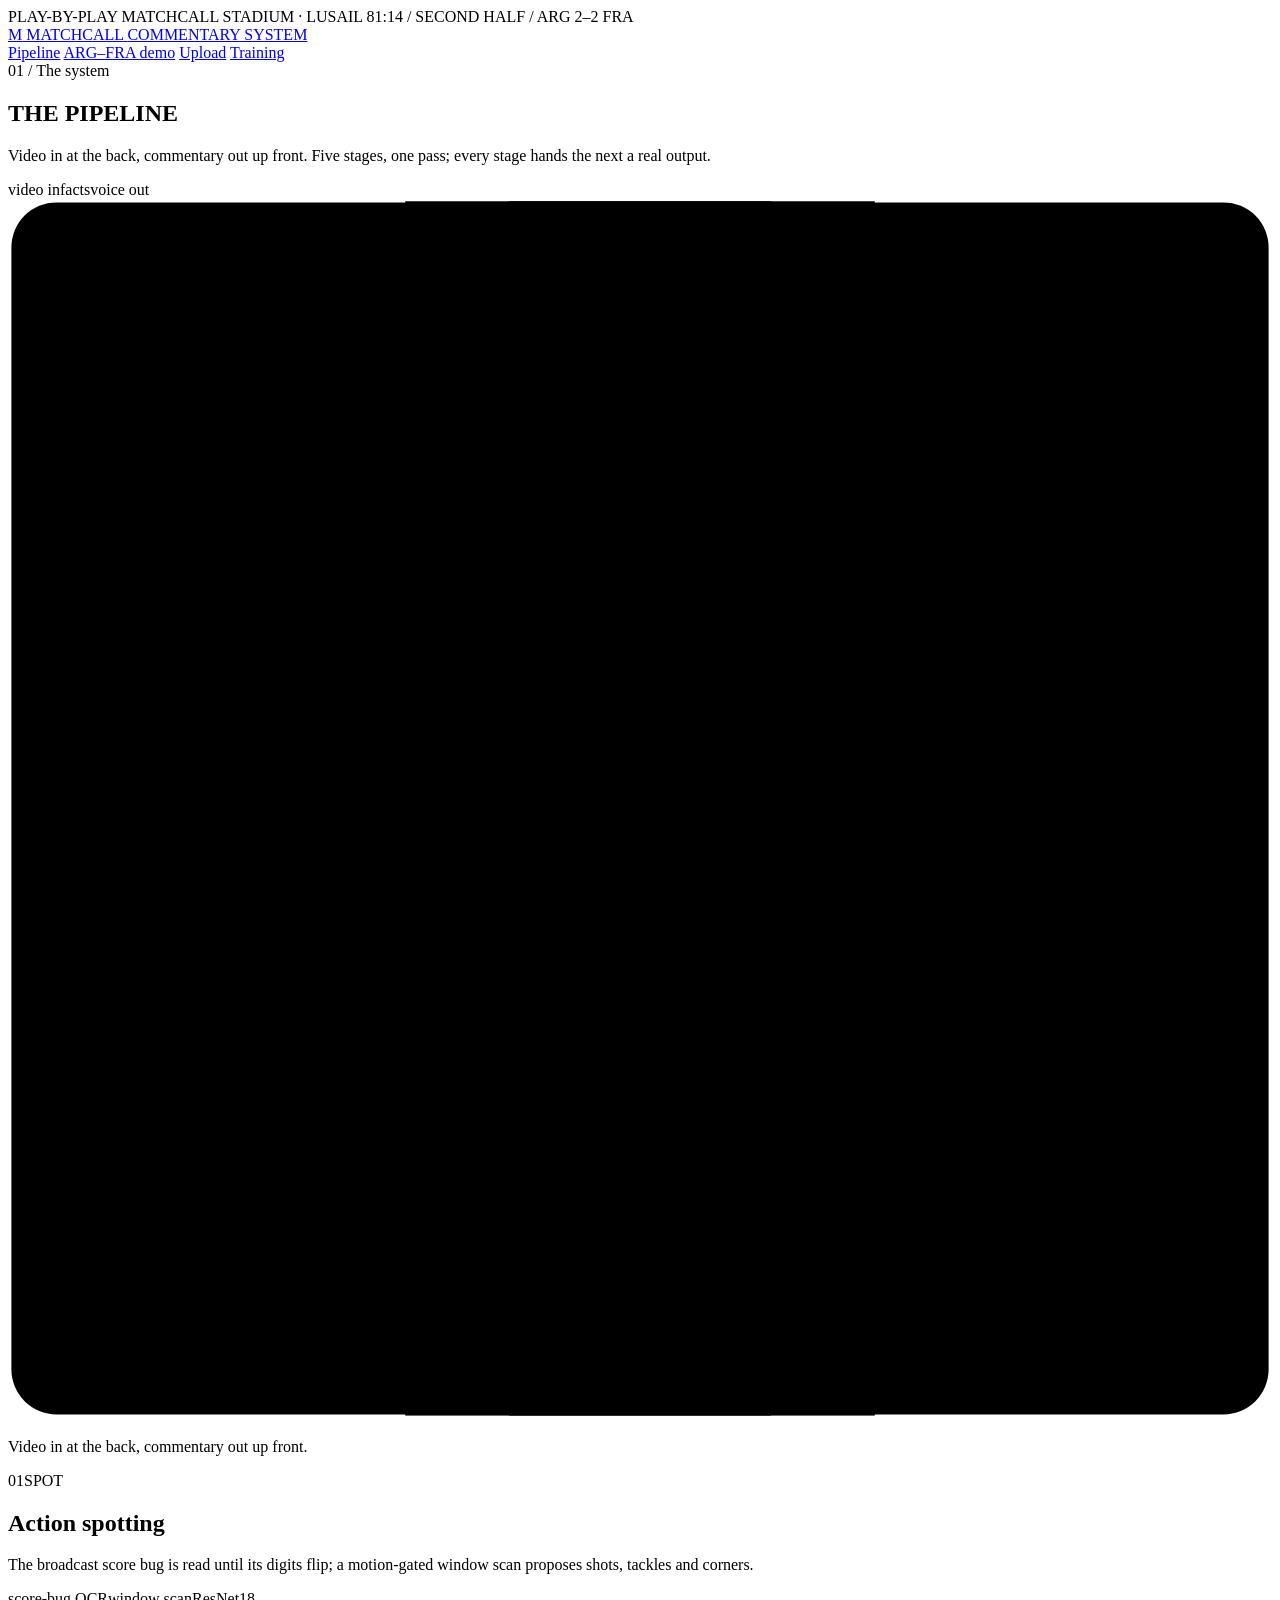
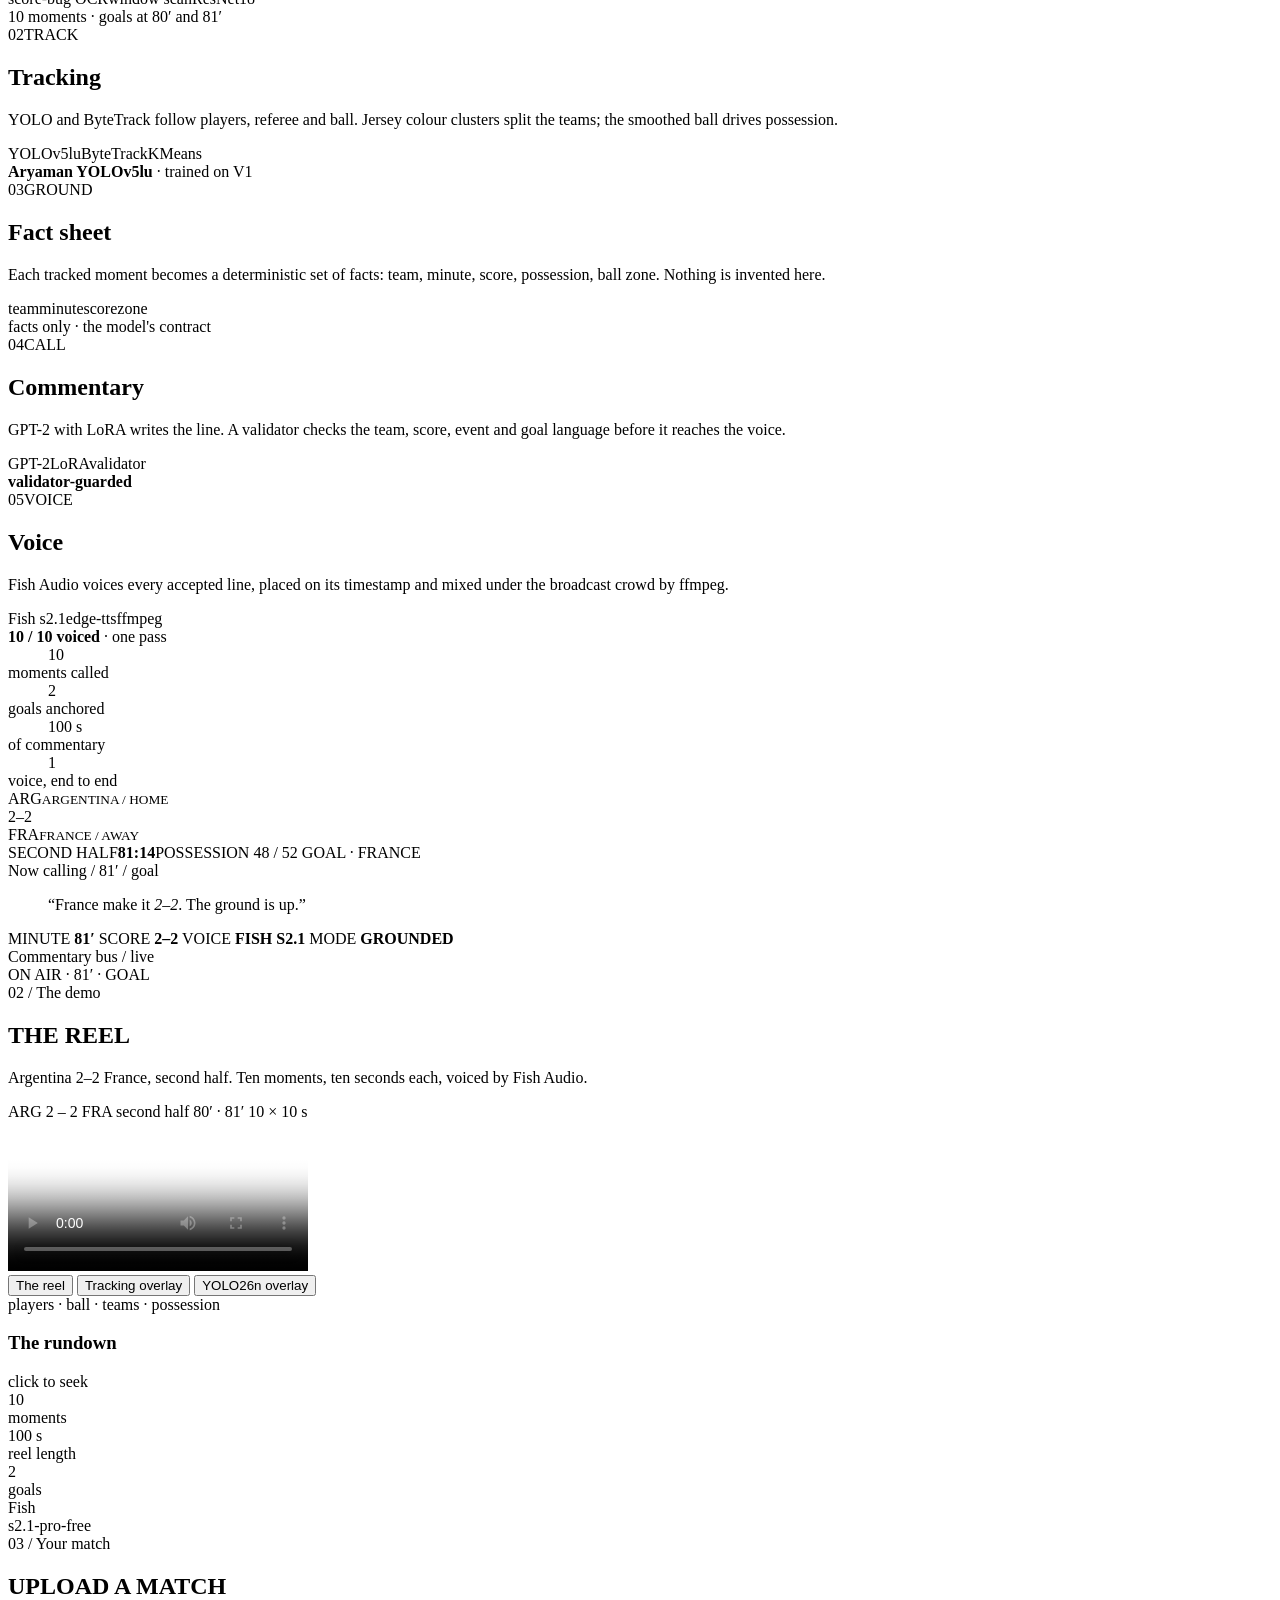
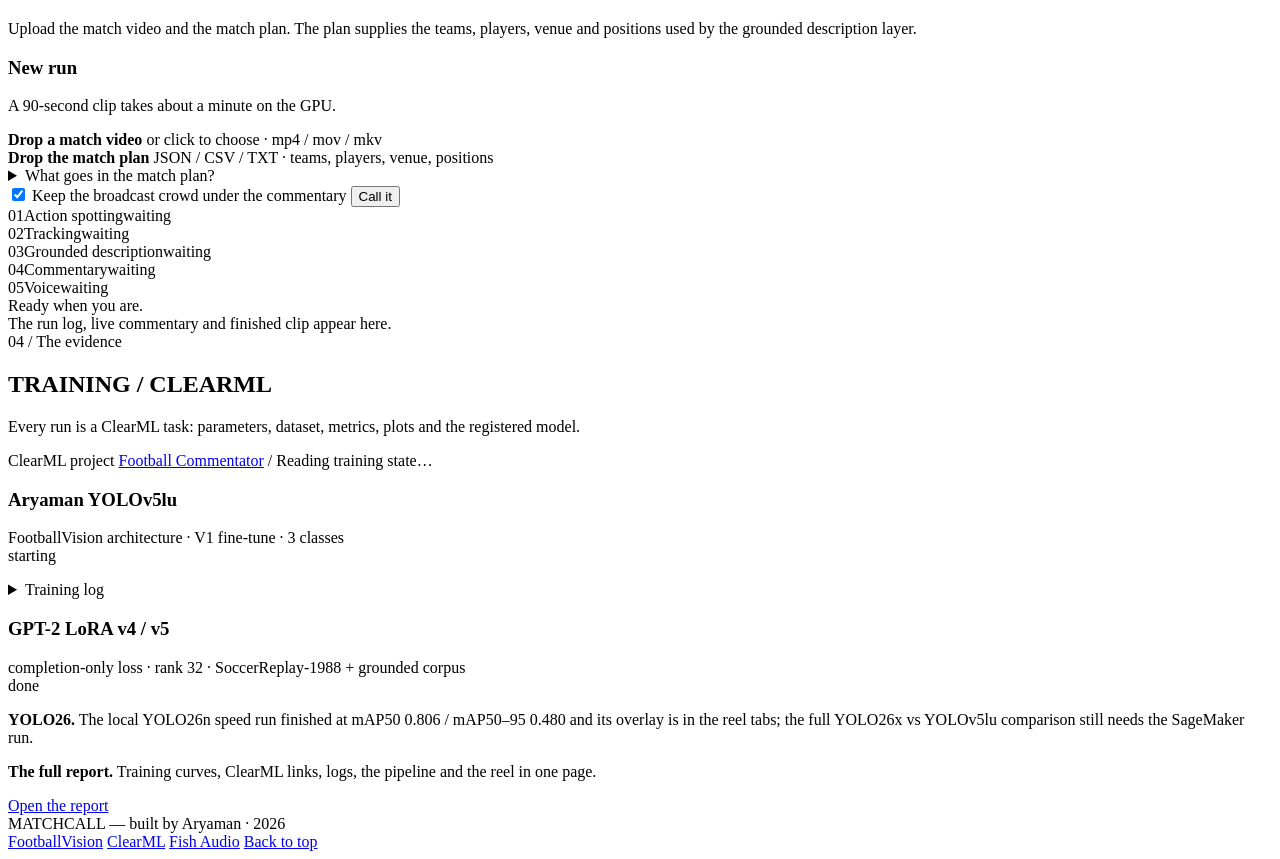
==== commit 4ae4ce33: "Add the pre-demo match board, formation map, and match-plan upload Show the static 81-minute scorebo" ====
--- a/app/static/index.html
+++ b/app/static/index.html
@@ -9,7 +9,7 @@
 <link rel="preconnect" href="https://fonts.googleapis.com">
 <link rel="preconnect" href="https://fonts.gstatic.com" crossorigin>
 <link href="https://fonts.googleapis.com/css2?family=Doto:wght@400;700;900&family=Barlow+Condensed:wght@500;600;700;800&family=Barlow:wght@400;500;600&family=IBM+Plex+Mono:wght@400;500&display=swap" rel="stylesheet">
-<link rel="stylesheet" href="/app.css?v=20261030b">
+<link rel="stylesheet" href="/app.css?v=20261030e">
 </head>
 <body>
 
@@ -34,10 +34,6 @@
       <a href="#call">Upload</a>
       <a href="#training">Training</a>
     </nav>
-    <span class="status-pill">
-      <span class="dot live" id="statusDot"></span>
-      <span id="statusText">Fish s2.1-pro-free</span>
-    </span>
   </div>
 </header>
 
@@ -46,12 +42,67 @@
   <!-- 01 · PIPELINE -->
   <section class="section pipeline" id="pipeline">
     <div class="wrap">
-      <div class="section-head">
-        <div>
+      <div class="pipeline-hero">
+        <div class="pipeline-copy">
           <div class="section-tag">01 / The system</div>
           <h1 class="led-title">THE PIPELINE</h1>
-        </div>
-        <p>Video in at the back, commentary out up front. Five stages, one pass; every stage hands the next a real output.</p>
+          <p class="pipeline-lede">Video in at the back, commentary out up front. Five stages, one pass; every stage hands the next a real output.</p>
+          <div class="pipeline-key"><span>video in</span><i></i><span>facts</span><i></i><span>voice out</span></div>
+        </div>
+        <div class="pitch-wrap">
+          <svg class="pitch" viewBox="0 0 560 540" role="img" aria-labelledby="pitchTitle">
+            <title id="pitchTitle">The five-stage pipeline drawn as a football formation: action spotting, tracking, description, commentary and voice.</title>
+            <rect class="pitch-bg" x="1.5" y="1.5" width="557" height="537" rx="20"/>
+            <g class="pitch-line" aria-hidden="true">
+              <line x1="30" y1="270" x2="530" y2="270"/>
+              <circle cx="280" cy="270" r="56"/>
+              <rect x="176" y="1" width="208" height="58"/>
+              <rect x="222" y="1" width="116" height="24"/>
+              <rect x="176" y="481" width="208" height="58"/>
+              <rect x="222" y="515" width="116" height="24"/>
+            </g>
+            <circle class="pitch-dot" cx="280" cy="270" r="2.5" aria-hidden="true"/>
+            <path id="passPath" class="pass-line" d="M280 452 L182 368 L280 276 L390 188 L280 92" aria-hidden="true"/>
+
+            <g class="node">
+              <circle class="node-badge" cx="280" cy="452" r="21" stroke="var(--sky)"/>
+              <text class="node-num" x="280" y="452" fill="var(--sky)">01</text>
+              <text class="node-name start" x="310" y="446">Action spotting</text>
+              <text class="node-model start" x="310" y="460">score-bug + window scan</text>
+            </g>
+            <g class="node">
+              <circle class="node-badge" cx="182" cy="368" r="21" stroke="var(--sky)"/>
+              <text class="node-num" x="182" y="368" fill="var(--sky)">02</text>
+              <text class="node-name" x="182" y="405">Tracking</text>
+              <text class="node-model" x="182" y="418">YOLO + ByteTrack</text>
+            </g>
+            <g class="node">
+              <circle class="node-badge" cx="280" cy="276" r="21" stroke="var(--lime)"/>
+              <text class="node-num" x="280" y="276" fill="var(--lime)">03</text>
+              <text class="node-name" x="280" y="313">Description</text>
+              <text class="node-model" x="280" y="326">grounded facts</text>
+            </g>
+            <g class="node">
+              <circle class="node-badge" cx="390" cy="188" r="21" stroke="var(--lime)"/>
+              <text class="node-num" x="390" y="188" fill="var(--lime)">04</text>
+              <text class="node-name" x="390" y="225">Commentary</text>
+              <text class="node-model" x="390" y="238">GPT-2 LoRA</text>
+            </g>
+            <g class="node">
+              <circle class="node-badge" cx="280" cy="92" r="21" stroke="var(--coral)"/>
+              <text class="node-num" x="280" y="92" fill="var(--coral)">05</text>
+              <text class="node-name" x="280" y="129">Voice</text>
+              <text class="node-model" x="280" y="142">Fish s2.1</text>
+            </g>
+
+            <circle class="ball" r="5.5" cx="280" cy="452">
+              <animateMotion dur="3.4s" begin="0.8s" fill="freeze" calcMode="linear">
+                <mpath href="#passPath"/>
+              </animateMotion>
+            </circle>
+          </svg>
+          <p class="pitch-caption">Video in at the back, commentary out up front.</p>
+        </div>
       </div>
 
       <div class="pipeline-board">
@@ -104,14 +155,6 @@
   <!-- 02 · DEMO -->
   <section class="section demo" id="reel">
     <div class="wrap">
-      <div class="section-head">
-        <div>
-          <div class="section-tag">02 / The demo</div>
-          <h2 class="led-title">ARG–FRA</h2>
-        </div>
-        <p id="reelSub">Argentina 2–2 France, second half. Ten moments, ten seconds each, voiced by Fish Audio.</p>
-      </div>
-
       <div class="scoreboard" aria-label="Argentina 2, France 2">
         <div class="score-grid">
           <div class="team-name">ARG<small>ARGENTINA / HOME</small></div>
@@ -119,19 +162,20 @@
           <div class="team-name">FRA<small>FRANCE / AWAY</small></div>
         </div>
         <div class="board-row">
-          <span>SECOND HALF</span><b>81:14</b><span>10 MOMENTS · 100 S</span>
+          <span>SECOND HALF</span><b>81:14</b><span>POSSESSION 48 / 52</span>
           <span class="goal"><i></i>GOAL · FRANCE</span>
         </div>
       </div>
 
       <div class="call-strip">
         <div class="call-main">
-          <div class="call-tag" id="nowKind">Now calling / 81′ / goal</div>
-          <blockquote id="nowCall">“France make it <em>2–2</em>. The ground is up.”</blockquote>
+          <div class="call-tag">Now calling / 81′ / goal</div>
+          <blockquote>“France make it <em>2–2</em>. The ground is up.”</blockquote>
           <div class="call-meta">
-            <span>MINUTE <b id="nowMinute">81′</b></span>
-            <span>SCORE <b>ARG 2–2 FRA</b></span>
+            <span>MINUTE <b>81′</b></span>
+            <span>SCORE <b>2–2</b></span>
             <span>VOICE <b>FISH S2.1</b></span>
+            <span>MODE <b>GROUNDED</b></span>
           </div>
         </div>
         <div class="meter">
@@ -139,6 +183,14 @@
           <div class="waveform" id="waveform" aria-hidden="true"></div>
           <div class="meter-stamp">ON AIR · 81′ · GOAL</div>
         </div>
+      </div>
+
+      <div class="section-head demo-head">
+        <div>
+          <div class="section-tag">02 / The demo</div>
+          <h2 class="led-title">THE REEL</h2>
+        </div>
+        <p id="reelSub">Argentina 2–2 France, second half. Ten moments, ten seconds each, voiced by Fish Audio.</p>
       </div>
 
       <div class="demo-grid">
@@ -183,7 +235,7 @@
           <div class="section-tag">03 / Your match</div>
           <h2 class="led-title">UPLOAD A MATCH</h2>
         </div>
-        <p>Any football video. Set the score and clock at the start; the pipeline runs locally on your GPU.</p>
+        <p>Upload the match video and the match plan. The plan supplies the teams, players, venue and positions used by the grounded description layer.</p>
       </div>
 
       <div class="call-grid">
@@ -195,15 +247,36 @@
             <span>or click to choose · mp4 / mov / mkv</span>
           </div>
           <input type="file" id="file" accept="video/*" hidden>
-          <div class="field-grid">
-            <div class="field"><label for="home">Home team</label><input id="home" placeholder="Argentina"></div>
-            <div class="field"><label for="away">Away team</label><input id="away" placeholder="France"></div>
-            <div class="field"><label for="scoreHome">Home score at start</label><input id="scoreHome" type="number" min="0" step="1" value="0"></div>
-            <div class="field"><label for="scoreAway">Away score at start</label><input id="scoreAway" type="number" min="0" step="1" value="0"></div>
-            <div class="field"><label for="minuteOffset">Broadcast minute at start</label><input id="minuteOffset" type="number" min="0" step="0.01" value="0"></div>
-            <div class="field"><label for="t0">Start (s)</label><input id="t0" type="number" min="0" step="1" value="0"></div>
-            <div class="field"><label for="dur">Length (s, blank = full)</label><input id="dur" type="number" min="0" step="1" value="90"></div>
-          </div>
+
+          <div class="plan-drop" id="planDrop" role="button" tabindex="0" aria-label="Choose a match plan document">
+            <b>Drop the match plan</b>
+            <span>JSON / CSV / TXT · teams, players, venue, positions</span>
+          </div>
+          <input type="file" id="plan" accept=".json,.csv,.txt,.md,.pdf,.docx" hidden>
+          <div class="plan-preview" id="planPreview" hidden></div>
+          <details class="plan-help">
+            <summary>What goes in the match plan?</summary>
+            <pre>{
+  "home": "Argentina",
+  "away": "France",
+  "venue": "Lusail Stadium",
+  "score_home": 2,
+  "score_away": 2,
+  "minute": 81,
+  "players": [
+    {"name": "player name", "team": "ARG", "position": "GK"}
+  ],
+  "positions": {"ARG": [], "FRA": []}
+}</pre>
+          </details>
+
+          <input type="hidden" id="home" value="Home">
+          <input type="hidden" id="away" value="Away">
+          <input type="hidden" id="scoreHome" value="0">
+          <input type="hidden" id="scoreAway" value="0">
+          <input type="hidden" id="minuteOffset" value="0">
+          <input type="hidden" id="t0" value="0">
+          <input type="hidden" id="dur" value="">
           <label class="check"><input type="checkbox" id="orig" checked> Keep the broadcast crowd under the commentary</label>
           <button class="btn btn-primary" id="go" type="submit">Call it</button>
         </form>
@@ -300,6 +373,6 @@
   </div>
 </footer>
 
-<script src="/app.js?v=20261030b" defer></script>
+<script src="/app.js?v=20261030e" defer></script>
 </body>
 </html>
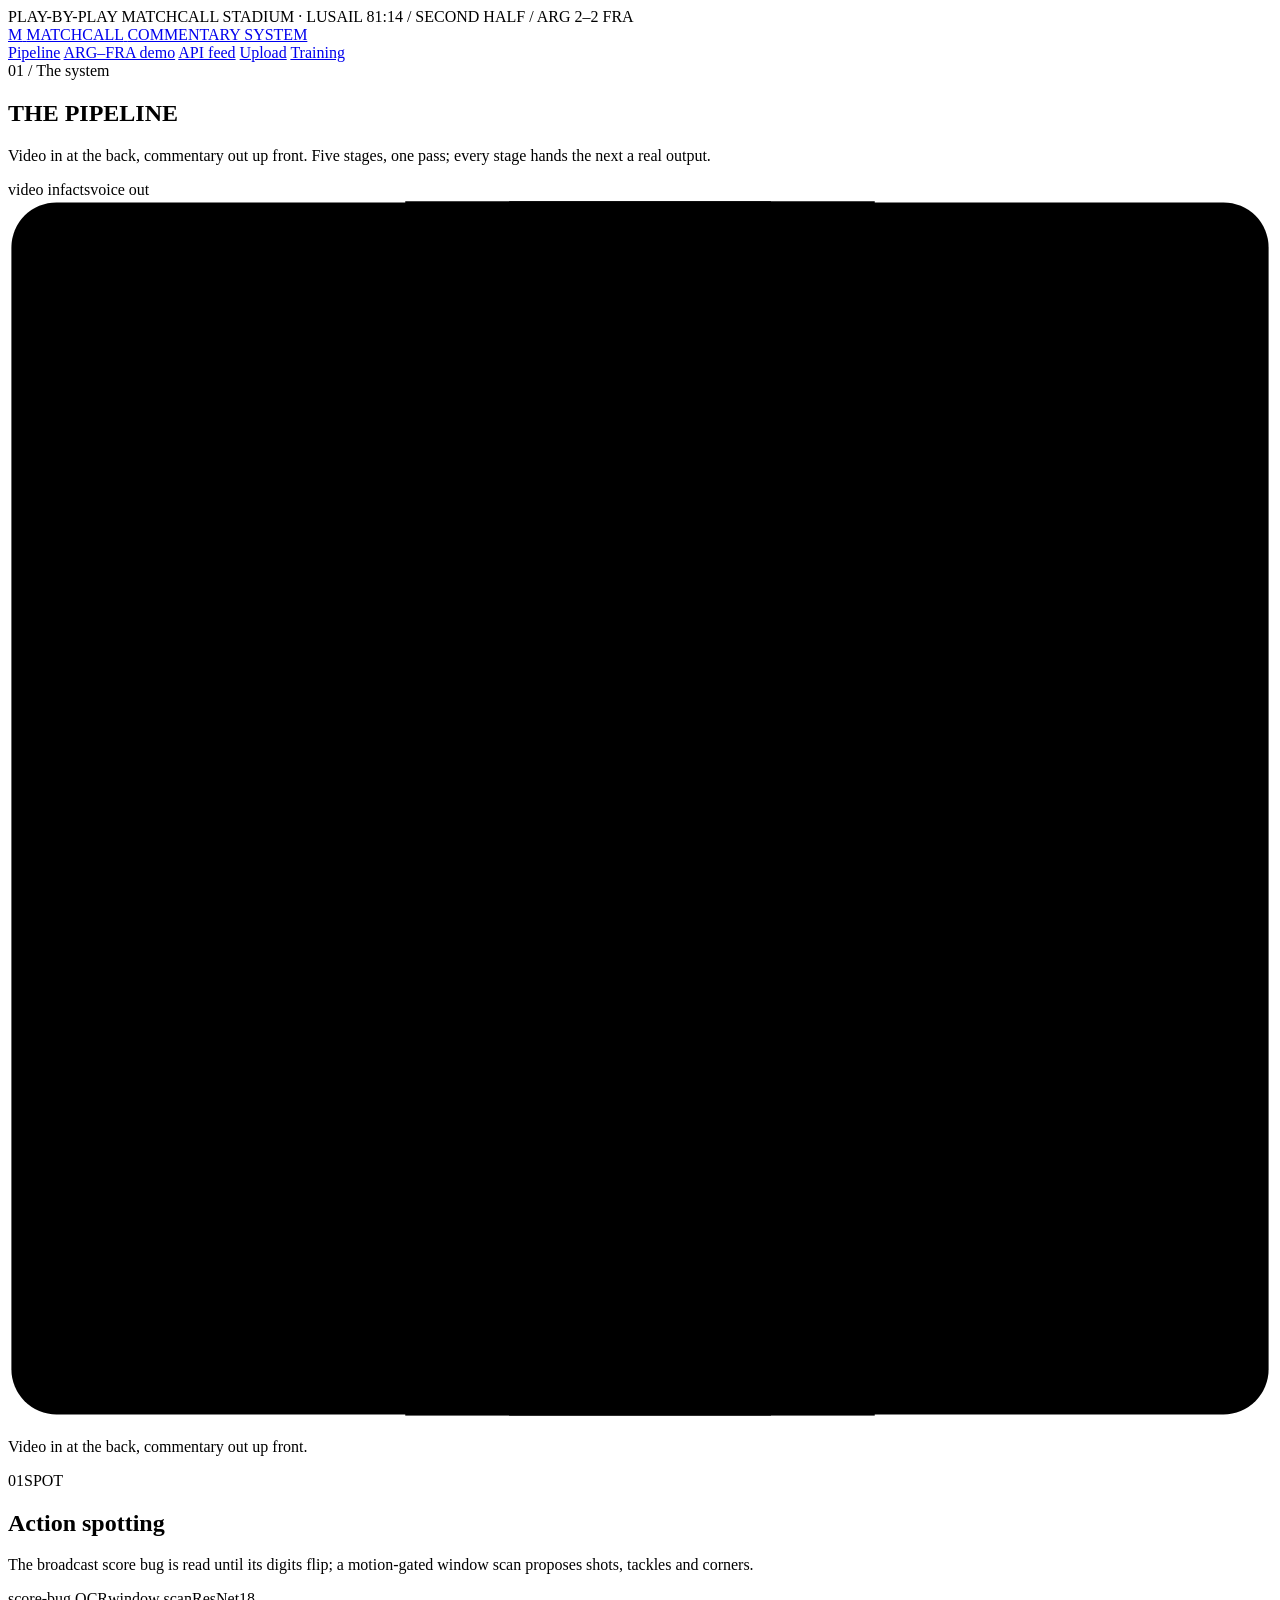
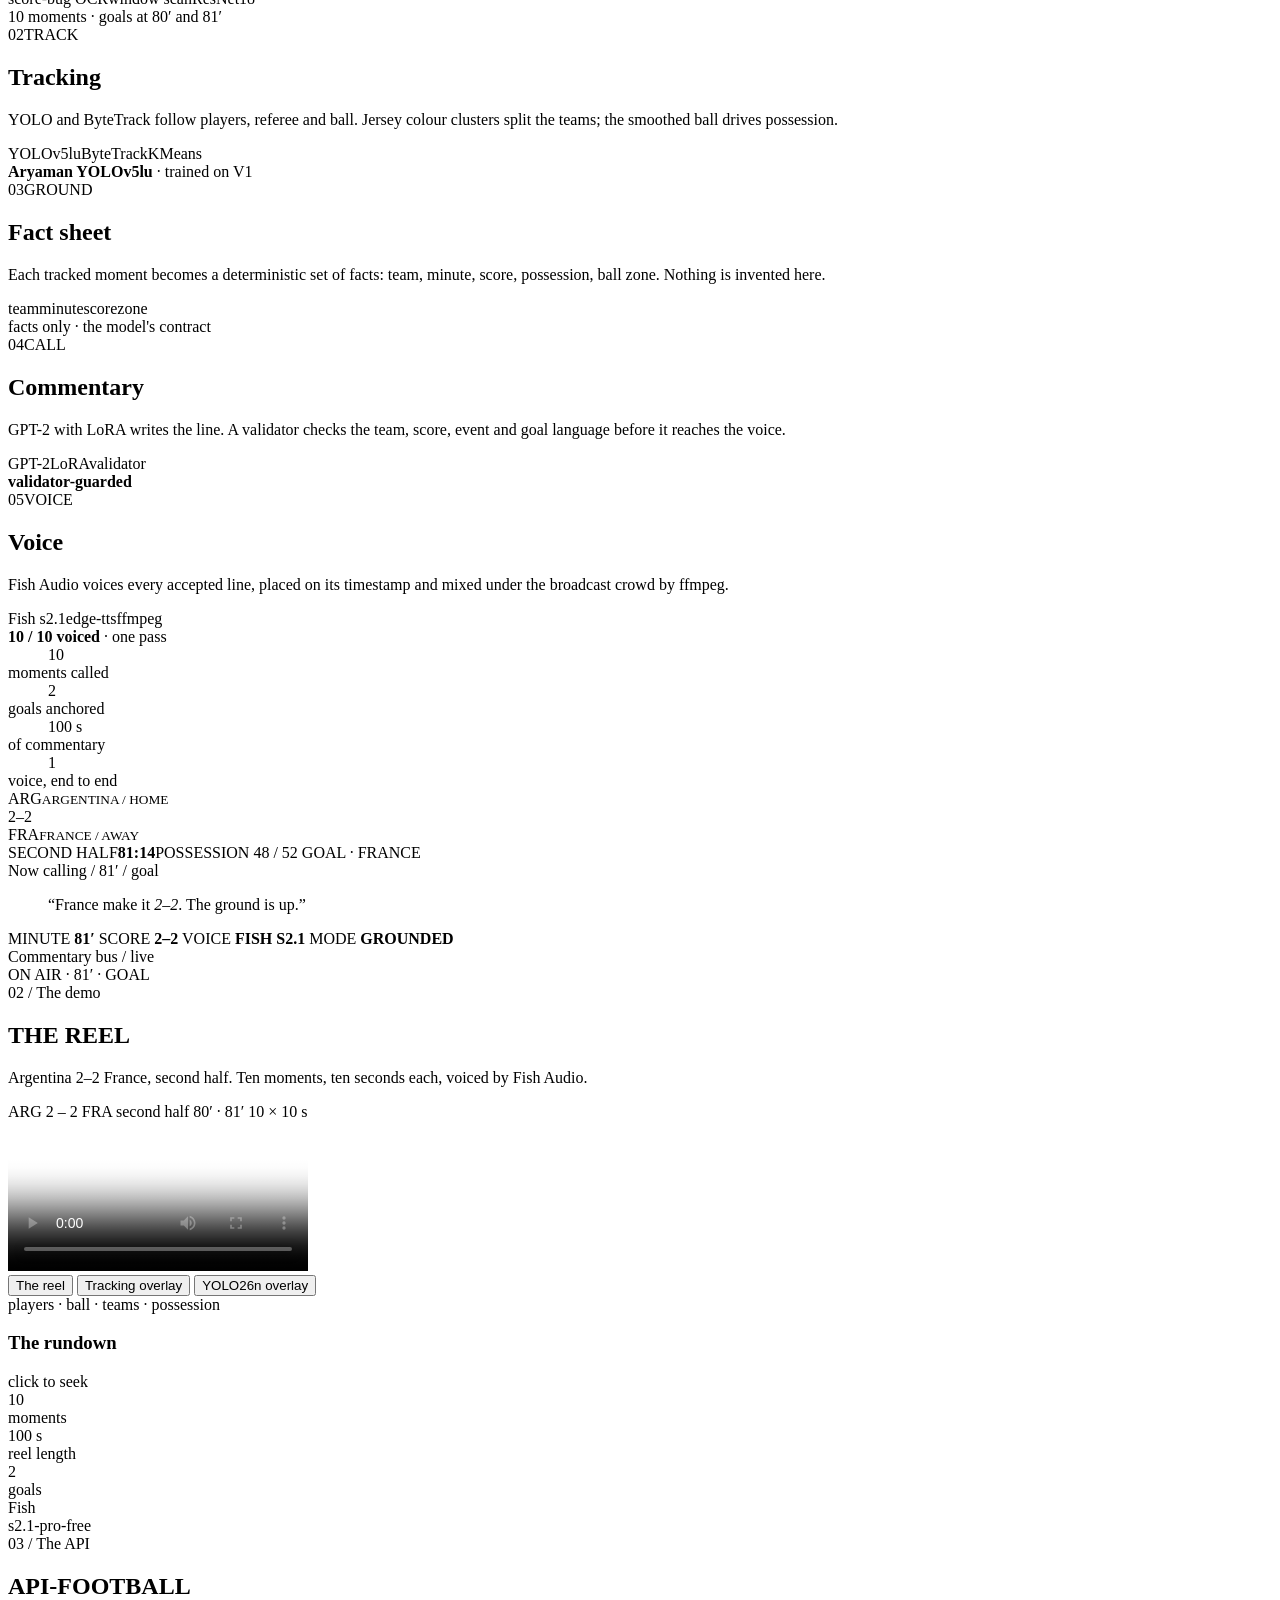
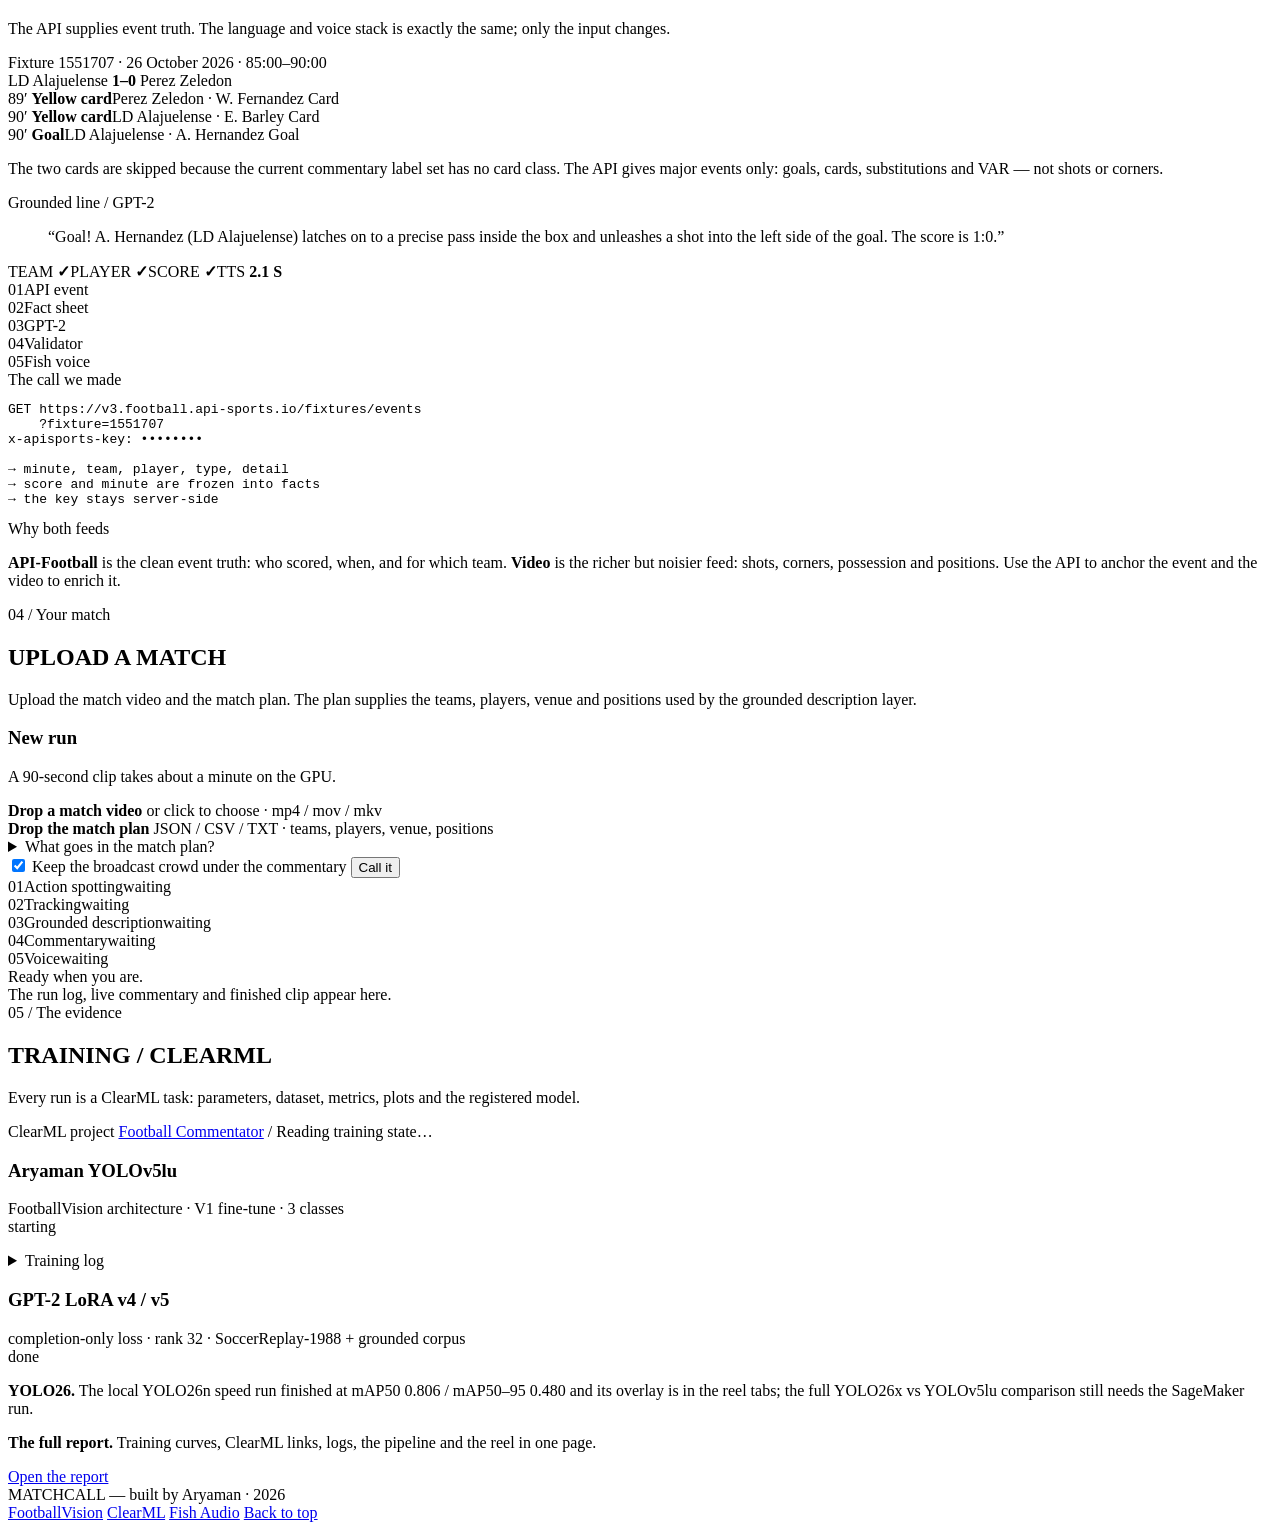
==== commit 1142204c: "Add the API-Football feed section to the demo Show the real Alajuelense-Perez Zeledon fixture, its t" ====
--- a/app/static/index.html
+++ b/app/static/index.html
@@ -9,7 +9,7 @@
 <link rel="preconnect" href="https://fonts.googleapis.com">
 <link rel="preconnect" href="https://fonts.gstatic.com" crossorigin>
 <link href="https://fonts.googleapis.com/css2?family=Doto:wght@400;700;900&family=Barlow+Condensed:wght@500;600;700;800&family=Barlow:wght@400;500;600&family=IBM+Plex+Mono:wght@400;500&display=swap" rel="stylesheet">
-<link rel="stylesheet" href="/app.css?v=20261030e">
+<link rel="stylesheet" href="/app.css?v=20261030f">
 </head>
 <body>
 
@@ -31,6 +31,7 @@
     <nav class="nav" aria-label="Sections">
       <a href="#pipeline">Pipeline</a>
       <a href="#reel">ARG–FRA demo</a>
+      <a href="#api">API feed</a>
       <a href="#call">Upload</a>
       <a href="#training">Training</a>
     </nav>
@@ -227,12 +228,84 @@
     </div>
   </section>
 
-  <!-- 03 · UPLOAD -->
+  <!-- 03 · API -->
+  <section class="section api-section" id="api">
+    <div class="wrap">
+      <div class="section-head">
+        <div>
+          <div class="section-tag">03 / The API</div>
+          <h2 class="led-title">API-FOOTBALL</h2>
+        </div>
+        <p>The API supplies event truth. The language and voice stack is exactly the same; only the input changes.</p>
+      </div>
+
+      <div class="api-board">
+        <div class="api-left">
+          <div class="api-fixture">
+            <div class="api-fixture-label">Fixture 1551707 · 26 October 2026 · 85:00–90:00</div>
+            <div class="api-fixture-score">LD Alajuelense <b>1–0</b> Perez Zeledon</div>
+          </div>
+          <div class="api-events">
+            <div class="api-event card">
+              <span class="min">89′</span>
+              <span class="api-event-main"><b>Yellow card</b><span>Perez Zeledon · W. Fernandez</span></span>
+              <span class="kind">Card</span>
+            </div>
+            <div class="api-event card">
+              <span class="min">90′</span>
+              <span class="api-event-main"><b>Yellow card</b><span>LD Alajuelense · E. Barley</span></span>
+              <span class="kind">Card</span>
+            </div>
+            <div class="api-event goal">
+              <span class="min">90′</span>
+              <span class="api-event-main"><b>Goal</b><span>LD Alajuelense · A. Hernandez</span></span>
+              <span class="kind">Goal</span>
+            </div>
+          </div>
+          <p class="api-note">The two cards are skipped because the current commentary label set has no card class. The API gives major events only: goals, cards, substitutions and VAR — not shots or corners.</p>
+        </div>
+
+        <div class="api-right">
+          <div class="api-label">Grounded line / GPT-2</div>
+          <blockquote class="api-line">“Goal! A. Hernandez (LD Alajuelense) latches on to a precise pass inside the box and unleashes a shot into the left side of the goal. The score is 1:0.”</blockquote>
+          <div class="api-meta">
+            <span>TEAM <b>✓</b></span><span>PLAYER <b>✓</b></span><span>SCORE <b>✓</b></span><span>TTS <b>2.1 S</b></span>
+          </div>
+          <div class="api-flow" aria-label="API to commentary flow">
+            <div><span>01</span>API event</div>
+            <div><span>02</span>Fact sheet</div>
+            <div><span>03</span>GPT-2</div>
+            <div><span>04</span>Validator</div>
+            <div><span>05</span>Fish voice</div>
+          </div>
+        </div>
+      </div>
+
+      <div class="api-under">
+        <div class="api-code">
+          <div class="api-label">The call we made</div>
+          <pre>GET https://v3.football.api-sports.io/fixtures/events
+    ?fixture=1551707
+x-apisports-key: ••••••••
+
+→ minute, team, player, type, detail
+→ score and minute are frozen into facts
+→ the key stays server-side</pre>
+        </div>
+        <div class="api-compare">
+          <div class="api-label">Why both feeds</div>
+          <p><b>API-Football</b> is the clean event truth: who scored, when, and for which team. <b>Video</b> is the richer but noisier feed: shots, corners, possession and positions. Use the API to anchor the event and the video to enrich it.</p>
+        </div>
+      </div>
+    </div>
+  </section>
+
+  <!-- 04 · UPLOAD -->
   <section class="section upload" id="call">
     <div class="wrap">
       <div class="section-head">
         <div>
-          <div class="section-tag">03 / Your match</div>
+          <div class="section-tag">04 / Your match</div>
           <h2 class="led-title">UPLOAD A MATCH</h2>
         </div>
         <p>Upload the match video and the match plan. The plan supplies the teams, players, venue and positions used by the grounded description layer.</p>
@@ -305,12 +378,12 @@
     </div>
   </section>
 
-  <!-- 04 · TRAINING -->
+  <!-- 05 · TRAINING -->
   <section class="section training" id="training">
     <div class="wrap">
       <div class="section-head">
         <div>
-          <div class="section-tag">04 / The evidence</div>
+          <div class="section-tag">05 / The evidence</div>
           <h2 class="led-title">TRAINING / CLEARML</h2>
         </div>
         <p>Every run is a ClearML task: parameters, dataset, metrics, plots and the registered model.</p>
@@ -373,6 +446,6 @@
   </div>
 </footer>
 
-<script src="/app.js?v=20261030e" defer></script>
+<script src="/app.js?v=20261030f" defer></script>
 </body>
 </html>
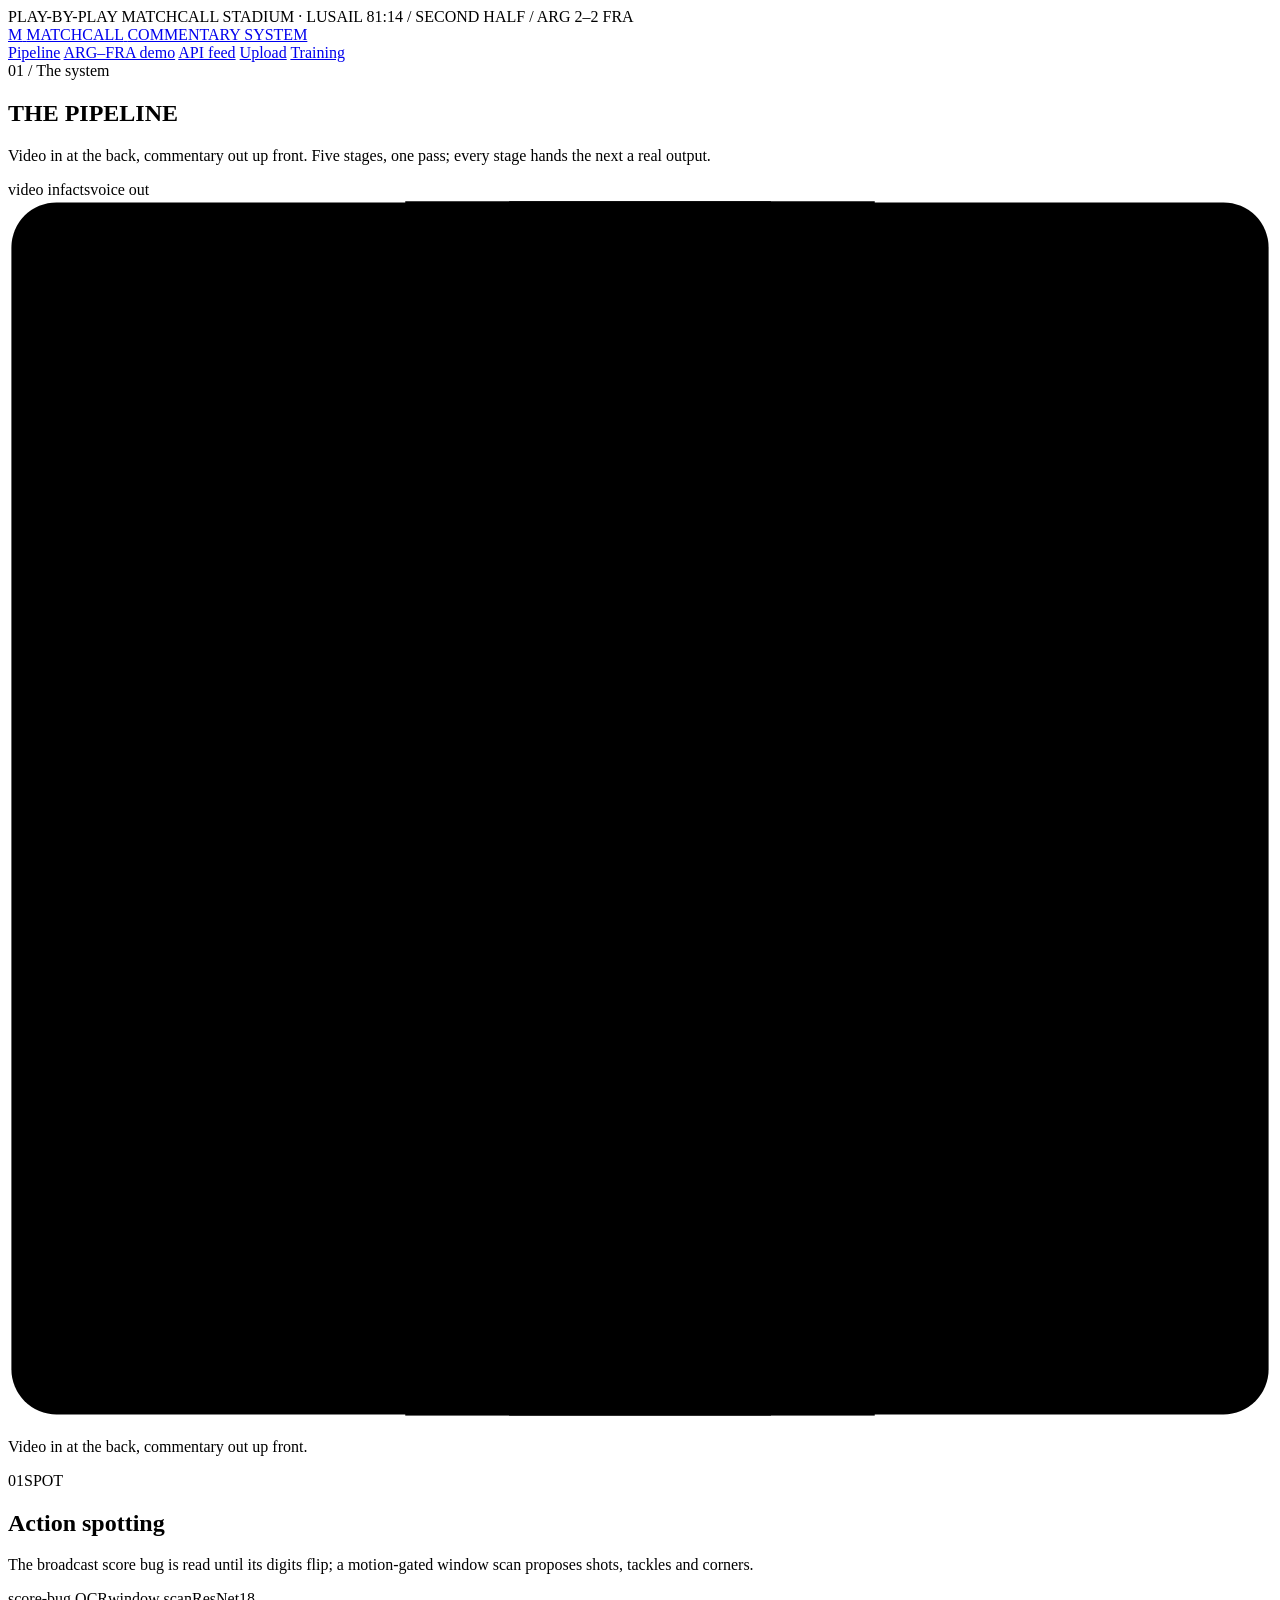
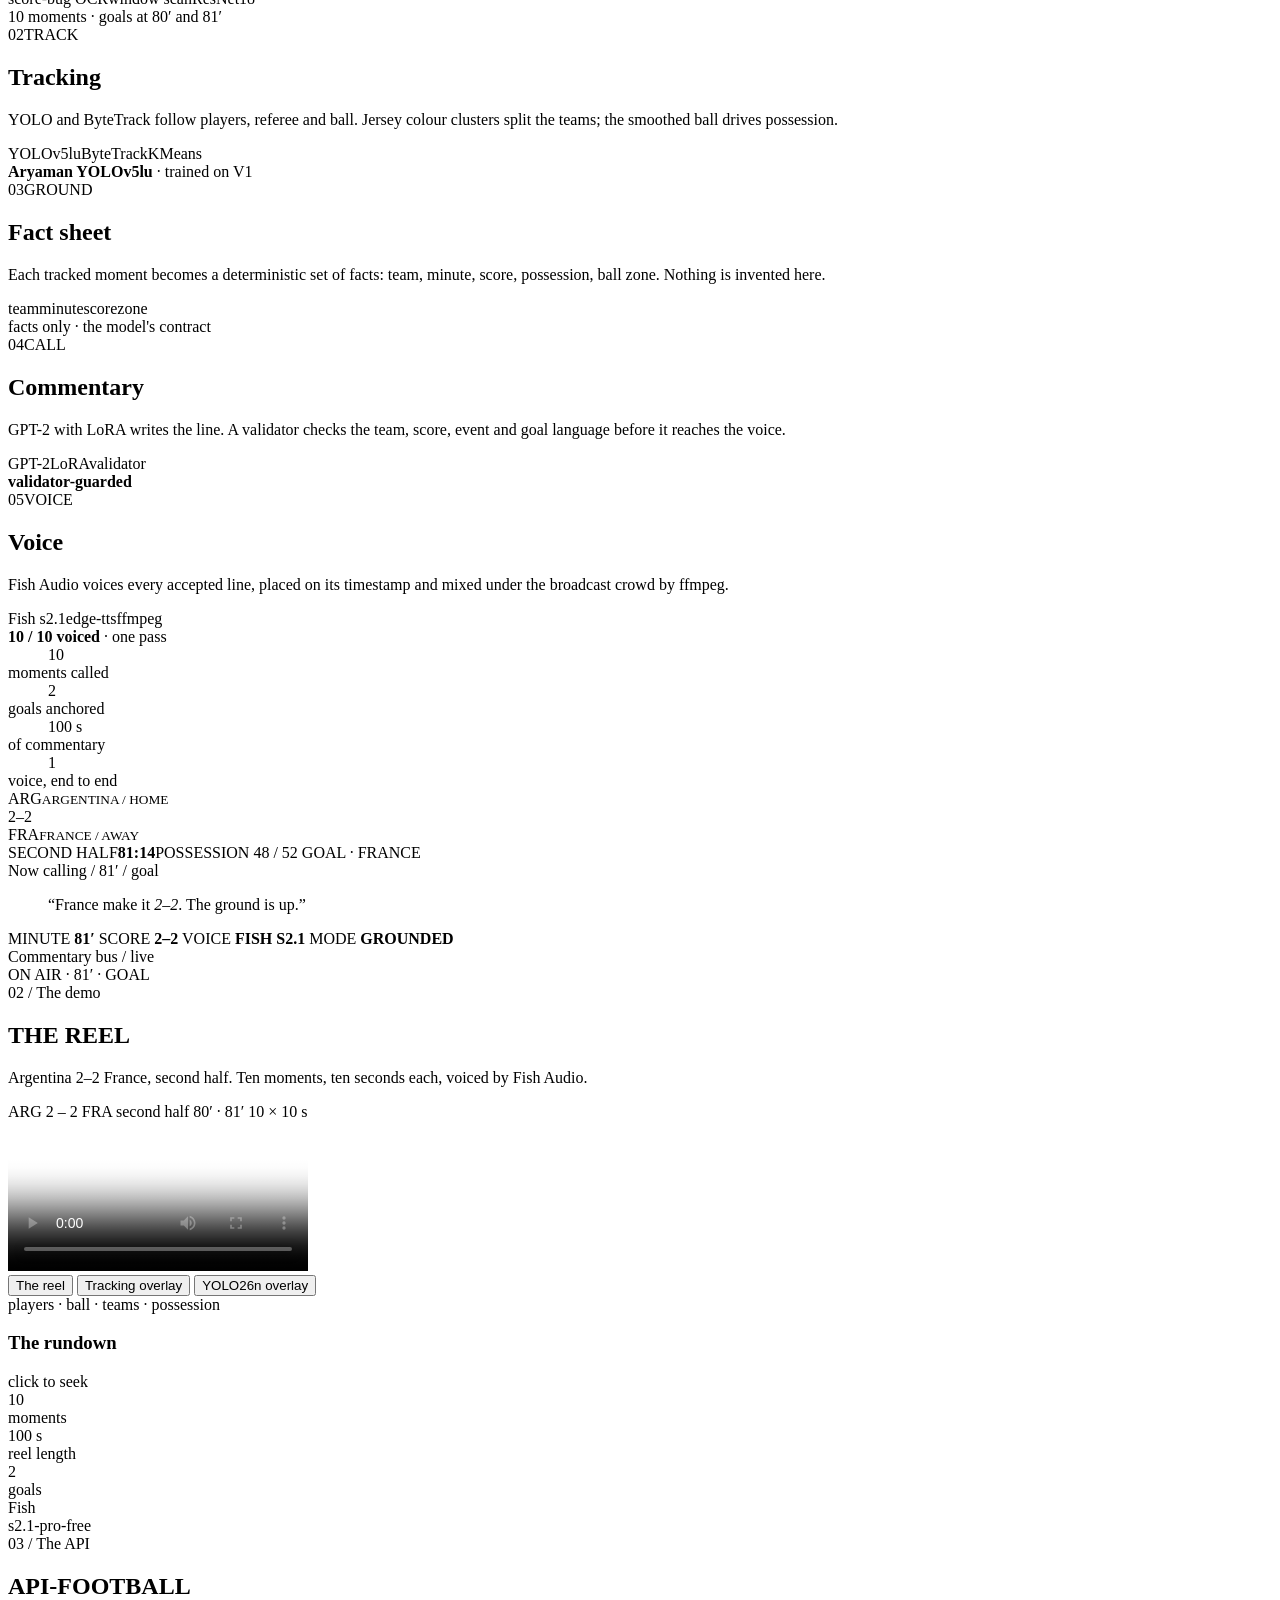
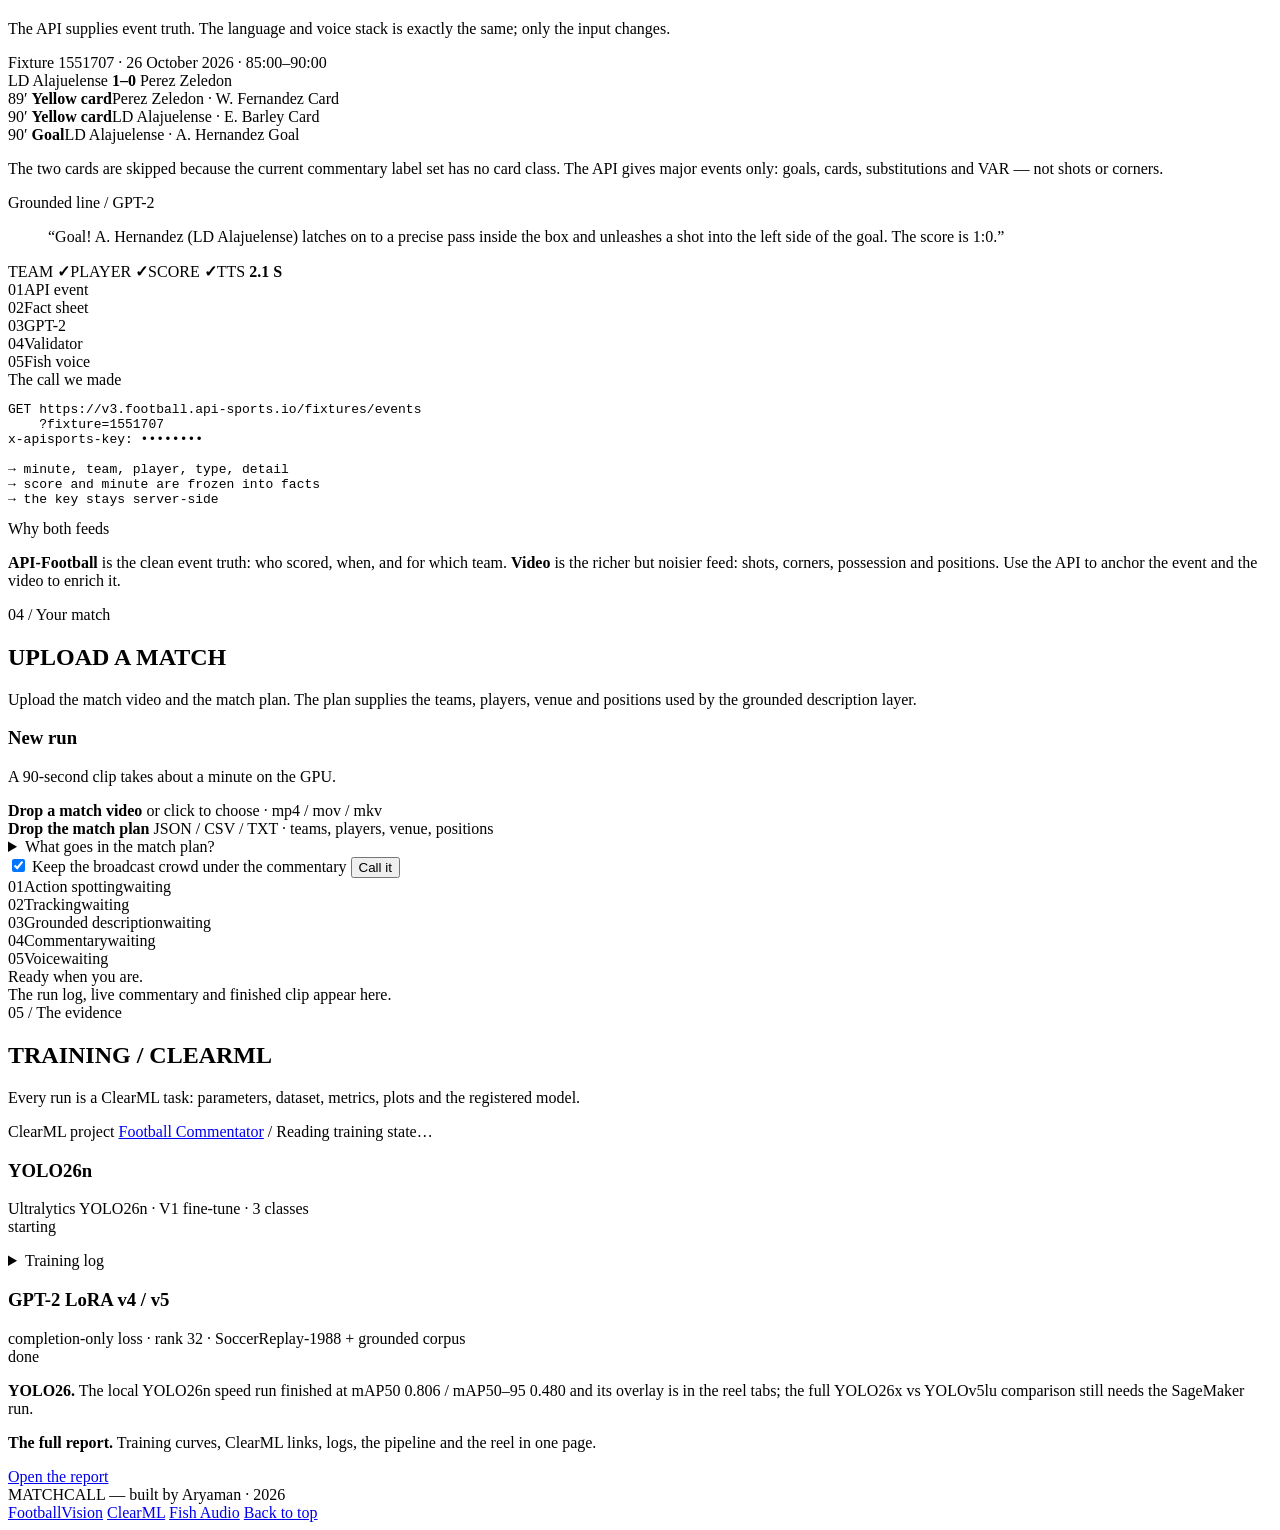
==== commit 3b391251: "Show YOLO26n in training and restore Fish Audio on the worktree server Read the completed YOLO26n ru" ====
--- a/app/static/index.html
+++ b/app/static/index.html
@@ -9,7 +9,7 @@
 <link rel="preconnect" href="https://fonts.googleapis.com">
 <link rel="preconnect" href="https://fonts.gstatic.com" crossorigin>
 <link href="https://fonts.googleapis.com/css2?family=Doto:wght@400;700;900&family=Barlow+Condensed:wght@500;600;700;800&family=Barlow:wght@400;500;600&family=IBM+Plex+Mono:wght@400;500&display=swap" rel="stylesheet">
-<link rel="stylesheet" href="/app.css?v=20261030f">
+<link rel="stylesheet" href="/app.css?v=20261030g">
 </head>
 <body>
 
@@ -398,7 +398,7 @@
       <div class="train-grid">
         <div class="model-card" id="yoloCard">
           <div class="model-head">
-            <div><h3>Aryaman YOLOv5lu</h3><div class="meta">FootballVision architecture · V1 fine-tune · 3 classes</div></div>
+            <div><h3>YOLO26n</h3><div class="meta">Ultralytics YOLO26n · V1 fine-tune · 3 classes</div></div>
             <span class="badge live" id="yoloBadge">starting</span>
           </div>
           <div class="metric-row" id="yoloMetrics"></div>
@@ -446,6 +446,6 @@
   </div>
 </footer>
 
-<script src="/app.js?v=20261030f" defer></script>
+<script src="/app.js?v=20261030g" defer></script>
 </body>
 </html>
